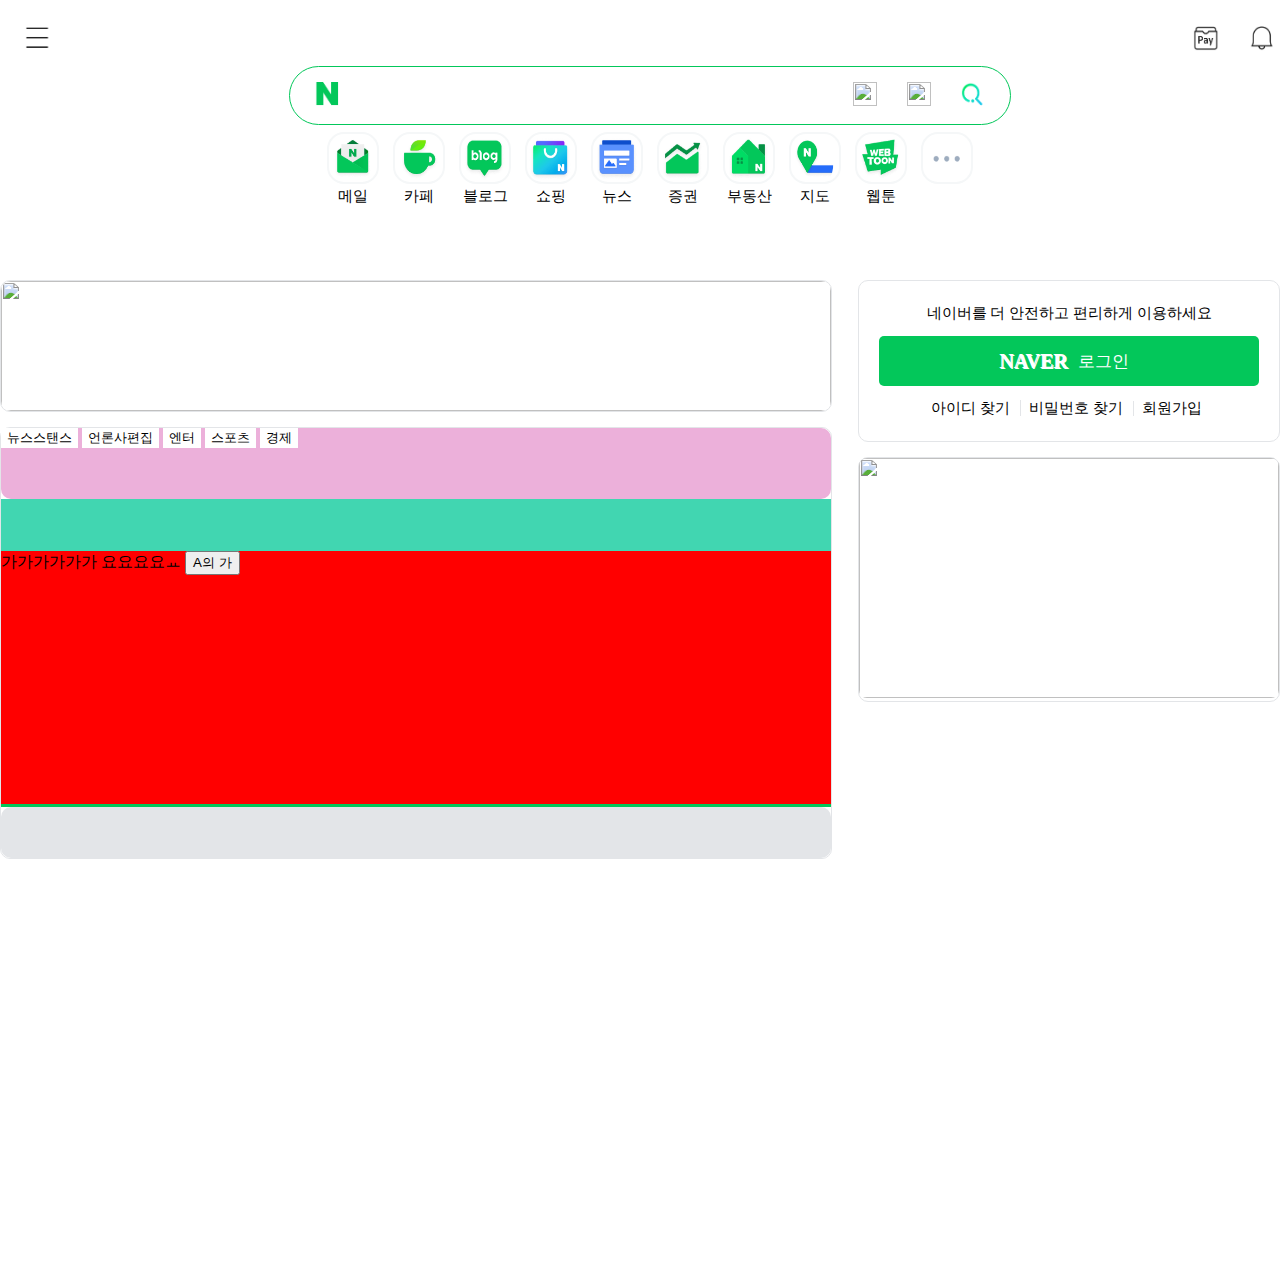
==== homePage/index.html @ 55e0c297 "cardbox" ====
<!DOCTYPE html>
<html lang="en">
<head>
    <meta charset="UTF-8">
    <meta name="viewport" content="width=device-width, initial-scale=1.0">
    <title>Sibal</title>
    <link href="./index.css" rel="stylesheet" type="text/css"/>
</head>
<body>

    <div class="header">
        <div class="header_nav">
            <span><img src="../picture/header/header_nav_bar_icon.png"></span>
                <div class="header_nav_blank"></div>
                <span><img src="../picture/header/header_pay_icon.png"></span>
                <span><img src="../picture/header/header_nav_bell_icon.png"></span>
       
        </div>
        <div class="header_search">
            <div class="header_search_line">
                <span><img src="../picture/header/header_NaverLogo_icon.png"></span>
                <input type="text" placeholder="">
                <span><img src=""></span>
                <span><img src=""></span>
                <span><img src="../picture/header/header_search_icon.png"></span>
        </div>
        </div>
        <div class="header_icon">
                <div class="blank"></div>
                <div><img src="../picture/header/header_mail_icon.png">메일</div>
                <div><img src="../picture/header/header_cafe_icon.png">카페</div>
                <div><img src="../picture/header/header_blog_icon.png">블로그</div>
                <div><img src="../picture/header/header_shopping_icon.png">쇼핑</div>
                <div><img src="../picture/header/header_news_icon.png">뉴스</div>
                <div><img src="../picture/header/header_money_icon.png">증권</div>
                <div><img src="../picture/header/header_housecash_icon.png">부동산</div>
                <div><img src="../picture/header/header_map_icon.png">지도</div>
                <div><img src="../picture/header/header_webtoon_icon.png">웹툰</div>
                <div class="header_icon_plus"><img src="../picture/header/header_dottes_icon.png"></div>
                <div class="blank"></div>   
        </div>
    </div>

    <div class="content_box">
        <div class="content_box_leftside">
            <div class="ad_content">
                <a id="ad_content" href="https://fifaonline4.nexon.com/main/index">
                    <img src="https://ssl.pstatic.net/melona/libs/1460/1460489/ebf3cb1854bfa4336110_20230811155852897.jpg"/>
                </a>
            </div>
            <div class="news_content">
                <div class="news_content_header">  <!--js 사용 예정중  -->
                    <button id="news" onClick="typeSearch(this.id)">뉴스스탠스</button>
                    <button id="mediaEdit" onClick="typeSearch(this.id)">언론사편집</button>
                    <button id="entertain" onClick="typeSearch(this.id)">엔터</button>
                    <button id="sports" onClick="typeSearch(this.id)">스포츠</button>
                    <button id="economics" onClick="typeSearch(this.id)">경제</button>
                </div>
                <div class="news_content_nav">
                    <!-- 배열이 들어갈 자리입니다 -->
                </div>
                <div class="news_content_forms">
                    <div id="A" class="A">
                        <spna>가가가가가가</spna>
                        요요요요ㅛ
                        <button id="A" onClick="test(this.id)">A의 가</button>
                    </div>
                    <div id="B" class="B">
                        <spna>가가가가가가</spna>
                        요요요요ㅛ
                        <button id="B" onClick="test(this.id)">B의 나</button>
                    </div>
                    <div id="C" class="C">
                        <spna>나나나나나</spna>
                        <button id="C" onClick="test(this.id)">C의 다</button>
                    </div>
                    <div id="D" class="D">
                        <spna>가가가가가가</spna>
                        <button id="D" onClick="test(this.id)">D의 라</button>
                    </div>
                    <div id="E" class="E">
                        <spna>가가가가가가</spna>
                        <button id="E" onClick="test(this.id)">E의 마</button>
                    </div>
                </div>
                <div class="news_content_list"></div>
            </div>
            <div class="shopping_content"></div>
            <div class="etc_content"></div>
        </div>
        <div class="content_box_rightside">
            <div class="login_box">
                <div>네이버를 더 안전하고 편리하게 이용하세요</div>
                <a href="../login.html">
                    <span>NAVER</span>
                    <span>로그인</span>
                </a>
                <div class="login_box_bottom">
                    <span class="search_id"><a>아이디 찾기</a></span>
                    <span class="search_pw"><a>비밀번호 찾기</a></span>
                    <span class="join"><a>회원가입</a></span>
                </div>
            </div>  
            <div class="small_ad">
                <a href="https://www.nespresso.com/kr/ko/vertuo-system-2023?utm_source=Paid-Display&utm_medium=BAE&utm_content=BAE_TBWA_VET_IN_NV_OT_mid-mf1844__CPM_DIR__EN__DisplayBanner_V1_LCL_DNP_____rolling-barcodebrewing1&utm_campaign=KR_2023-Jul_B2C_INT_G0011-VERTUOReLaunch_One-shot_VER_MAC_No_G0011-VertuoRepositioning">
                    <img src="https://ssl.pstatic.net/melona/libs/1456/1456269/cf48f96a131e9497902b_20230718100502473.jpg">
                </a>
            </div>                                                                                                                                                
                <!-- https://www.nespresso.com/kr/ko/vertuo-system-2023?utm_source=Paid-Display&utm_medium=BAE&utm_content=BAE_TBWA_VET_IN_NV_OT_mid-mf1844__CPM_DIR__EN__DisplayBanner_V1_LCL_DNP_____rolling-barcodebrewing1&utm_campaign=KR_2023-Jul_B2C_INT_G0011-VERTUOReLaunch_One-shot_VER_MAC_No_G0011-VertuoRepositioning -->
                <!-- https://ssl.pstatic.net/melona/libs/1456/1456269/cf48f96a131e9497902b_20230718100502473.jpg -->
        </div>
    </div>


</body>
<script src="./cardNews/cardnews.js"></script>

</html>
---- homePage/index.css ----
@import "./reset.css";

:root{
    --color_gray :#f5f7f8;
    --color_test : #ecb0da;
    --color_test2: rgb(65, 214, 177);
    --color_w : #ffffff;
    --color_Naver : #03c75a;
    --color_border : #e3e5e8;
    
}

/* .header_nav{
    display: flex;
    justify-content: space-between;
} */

.header_nav{
    display: flex;
    justify-content: space-between;
}
.header_nav>span ,.hearer_nav_right_set>span{
    display: flex;
    width:46px;
    height: 46px;
    justify-content: center;
    align-items: center;
    margin: 5px;

}
.header_nav>span>img{
    width:26px;
    height:26px;
    
   
}
.hearer_nav_right_set>span>img{
    width:26px;
    height:26px;
  
}
.header_nav_blank{
    display: flex;
    flex-grow: 1;
    
}

.header_search{
    display: flex;
    justify-content: center;
}


.header_search_line>input{
    border: none;
    width : 480px;
    outline : 0;
    font-size : 20px;
}
.header_search_line>input{
    border: none;
    width : 480px;
    outline : 0;
    font-size : 20px;
}


.header_search_line{
    border : 1px solid  #03c75a; 
    padding : 10px;
    display: flex;
    justify-content: center;
    border-radius: 30px;
    
    

}
.header_search_line >span> img{
    width:24px;
    height: 24px;
    margin : 5px 15px;
}


.header_icon{
    display: flex;
    justify-content: center;
}

/* .header_icon_box{
;
} */
.header_icon> div> img{
    width : 44px;
    height: 44px;
    display: block;
    border: 2px solid var(--color_gray);
    border-radius: 17px;
    padding : 2px;
    margin-bottom: 5px;
}
.header_icon> div{
    font-size: 15px;
    margin: 2px;
    text-align: center;
    padding :5px;
}

.header{
    width :1280px; 
    height: 260px;
    margin: 0 auto;
    padding: 10px;
}

.content_box{
    width :1280px;
    height: 1000px;
    /* background-color: var(--color_test);  */
    margin: 0 auto;
    display: flex;
    justify-content: space-between;
}
.content_box_leftside{
    display: flex;
    flex-direction: column;
    /* background-color: var(--color_test); */
}
.ad_content{
    width: 830px;
    height: 130px;
    border: 1px solid var(--color_border);
    border-radius: 10px;
    margin-bottom: 15px;
    
} 
.ad_content>a>img{
    width: 830px;
    height: 130px;
    border-radius: 10px;
}

/* .ad_content>span>img{
width: 830px;
    height: 420px;
    border: 2px solid var(--color_border);
    border-radius: 10px;
}  */

.news_content{
    width: 830px;
    height: 430px;
    border: 1px solid var(--color_border);
    border-radius: 10px;
    display: flex;
    flex-direction: column;
}
.news_content > div:nth-of-type(1),.news_content > div:nth-of-type(4){
 border-radius:10px;   
}


.news_content_header{
   flex-grow: 1;
    background-color: var(--color_test);
}
.news_content_nav{
    flex-grow: 1;
    background-color: var(--color_test2);
}
.news_content_forms{
    flex-grow: 5;
    background-color: var(--color_Naver);
    position: relative;
    
}
.news_content_list{
    flex-grow: 1;
    background-color: var(--color_border);
}


.login_box{
    width: 420px;
    height: 160px;
    background-color: var(--color_w);
    border-radius: 10px;
    display: flex;
    justify-content: center;
    align-items: center;
    flex-direction: column;
    border: 1px solid var(--color_border);
    margin-bottom: 15px;
}


.login_box > a{
    background-color: var(--color_Naver);
    width: 380px;
    height: 50px;
    display: flex;
    justify-content: center;
    align-items: center;
    text-decoration: none;
    border-radius: 5px;
    margin-top: 15px;
   
    
}
.login_box > a>span{
   color:var(--color_w);
   margin-right:10px;
   
}
.login_box > a :nth-child(1){
    font-size: 20px;
    font-weight: bolder;
    text-shadow: 1px 1px ;
}
.login_box > a :nth-child(2){
    font-size: 17px; 
    font-weight: 300; 
}

.login_box :nth-child(1){
    font-size: 15px;
}


.login_box_bottom >span{
    width: 100px;
    padding: 0px 10px 0px 5px;
    /* background-color: var(--color_test); */
}
.login_box_bottom{
    margin-top:15px;
    font-size: 14px;
}

/* 궁금해궁금해 */
/* .login_box_bottom:nth-child(1){
    background-color: #03c75a;
    height: 100px; 
} */
/* 왜 first child가 안먹히지? */

.login_box_bottom > span:nth-of-type(-n+2){
    border-right: 1px solid var(--color_border);
}
/* 이건 또 먹히네 */

.small_ad{
    border: 1px solid var(--color_border);
    border-radius: 10px;
}


.small_ad > a> img{
    width: 420px;
    height: 240px;
    border-radius: 8px;
}

.news_content_header > button:nth-of-type(-n+5){
    border: none;
    background-color: var(--color_w);

}

.A{
    position: absolute;
    width: 830px;
    height: 253px;
    background-color: rgb(255, 0, 0);
    /* display: none; */
    z-index: 7;
    /* top: 10px;
    left :50px; */
    /* pointer-events: none; */
}

.B{
    position: absolute;
    width: 830px;
    height: 253px;
    background-color: rgb(255, 166, 0);
    z-index: 6;
    display: none;
    /* top: 15px;
    left :65px; */
    pointer-events: none;
}



.C{
    position: absolute;
    width: 830px;
    height: 253px;
    background-color: rgb(223, 236, 29);
    z-index: 5;
    display: none;
    /* top: 15px;
    left :65px; */
    pointer-events: none;
   
}
.D{
    position: absolute;
    width: 830px;
    background-color: rgb(21, 255, 0);
    height: 253px;
    /* top: 20px;
    left :75px; */
    z-index: 3;
    display: none;
    pointer-events: none;
}

.E{
    position: absolute;
    width: 830px;
    height: 253px;
    background-color: rgb(82, 203, 219);
    /* top: 30px;
    left :100px; */
    z-index: 1;
    display: none;
    pointer-events: none;
}
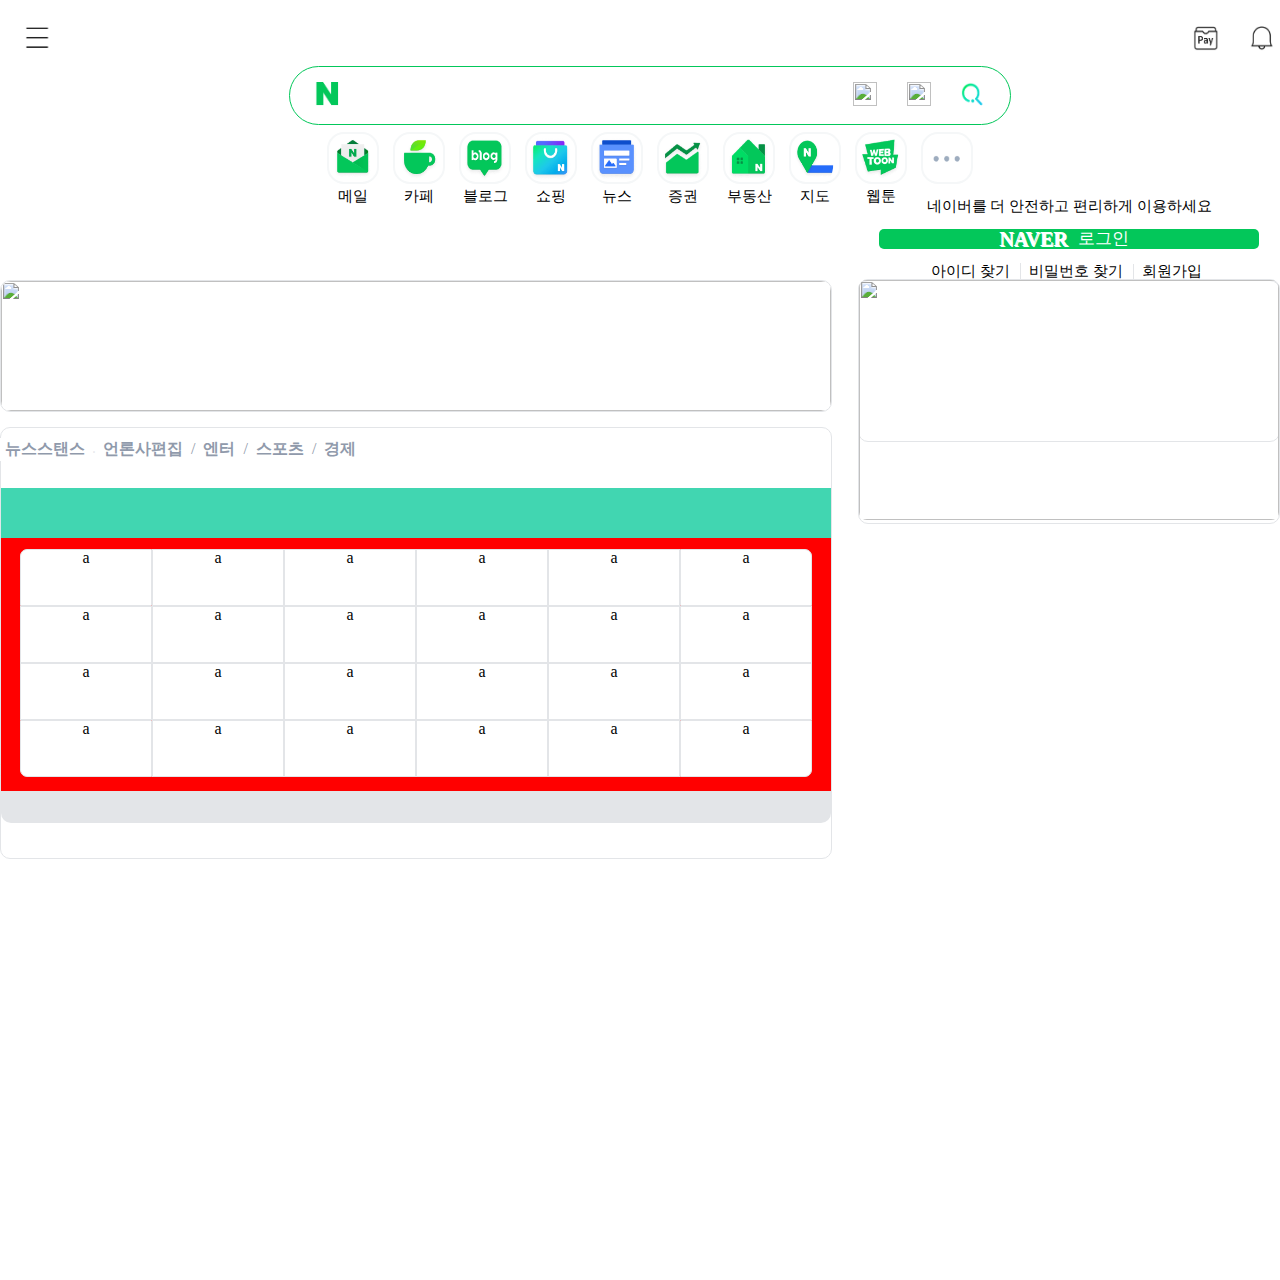
==== commit 1c42ea34: "content완료" ====
--- a/homePage/index.html
+++ b/homePage/index.html
@@ -3,7 +3,7 @@
 <head>
     <meta charset="UTF-8">
     <meta name="viewport" content="width=device-width, initial-scale=1.0">
-    <title>Sibal</title>
+    <title>Maver</title>
     <link href="./index.css" rel="stylesheet" type="text/css"/>
 </head>
 <body>
@@ -51,9 +51,13 @@
             <div class="news_content">
                 <div class="news_content_header">  <!--js 사용 예정중  -->
                     <button id="news" onClick="typeSearch(this.id)">뉴스스탠스</button>
+                    <span>°</span>
                     <button id="mediaEdit" onClick="typeSearch(this.id)">언론사편집</button>
+                    <span>/</span>
                     <button id="entertain" onClick="typeSearch(this.id)">엔터</button>
+                    <span>/</span>
                     <button id="sports" onClick="typeSearch(this.id)">스포츠</button>
+                    <span>/</span>
                     <button id="economics" onClick="typeSearch(this.id)">경제</button>
                 </div>
                 <div class="news_content_nav">
@@ -61,9 +65,33 @@
                 </div>
                 <div class="news_content_forms">
                     <div id="A" class="A">
-                        <spna>가가가가가가</spna>
-                        요요요요ㅛ
-                        <button id="A" onClick="test(this.id)">A의 가</button>
+                        <div class="AA">
+                        <div class="">a</div>
+                        <div class="">a</div>
+                        <div class="">a</div>
+                        <div class="">a</div>
+                        <div class="">a</div>
+                        <div class="">a</div>
+                        <div class="">a</div>
+                        <div class="">a</div>
+                        <div class="">a</div>
+                        <div class="">a</div>
+                        <div class="">a</div>
+                        <div class="">a</div>
+                        <div class="">a</div>
+                        <div class="">a</div>
+                        <div class="">a</div>
+                        <div class="">a</div>
+                        <div class="">a</div>
+                        <div class="">a</div>
+                        <div class="">a</div>
+                        <div class="">a</div>
+                        <div class="">a</div>
+                        <div class="">a</div>
+                        <div class="">a</div>
+                        <div class="">a</div>
+                        <!-- <button id="A" onClick="test(this.id)">A의 가</button> -->
+                        </div>
                     </div>
                     <div id="B" class="B">
                         <spna>가가가가가가</spna>
@@ -83,10 +111,12 @@
                         <button id="E" onClick="test(this.id)">E의 마</button>
                     </div>
                 </div>
-                <div class="news_content_list"></div>
+                <div class="news_content_list">list</div>
             </div>
             <div class="shopping_content"></div>
-            <div class="etc_content"></div>
+            <div class="etc_content">
+                <div></div>
+            </div>
         </div>
         <div class="content_box_rightside">
             <div class="login_box">
@@ -100,12 +130,13 @@
                     <span class="search_pw"><a>비밀번호 찾기</a></span>
                     <span class="join"><a>회원가입</a></span>
                 </div>
-            </div>  
-            <div class="small_ad">
+                <div class="small_ad">
                 <a href="https://www.nespresso.com/kr/ko/vertuo-system-2023?utm_source=Paid-Display&utm_medium=BAE&utm_content=BAE_TBWA_VET_IN_NV_OT_mid-mf1844__CPM_DIR__EN__DisplayBanner_V1_LCL_DNP_____rolling-barcodebrewing1&utm_campaign=KR_2023-Jul_B2C_INT_G0011-VERTUOReLaunch_One-shot_VER_MAC_No_G0011-VertuoRepositioning">
                     <img src="https://ssl.pstatic.net/melona/libs/1456/1456269/cf48f96a131e9497902b_20230718100502473.jpg">
                 </a>
-            </div>                                                                                                                                                
+            </div>
+            </div>  
+                                                                                                                                                            
                 <!-- https://www.nespresso.com/kr/ko/vertuo-system-2023?utm_source=Paid-Display&utm_medium=BAE&utm_content=BAE_TBWA_VET_IN_NV_OT_mid-mf1844__CPM_DIR__EN__DisplayBanner_V1_LCL_DNP_____rolling-barcodebrewing1&utm_campaign=KR_2023-Jul_B2C_INT_G0011-VERTUOReLaunch_One-shot_VER_MAC_No_G0011-VertuoRepositioning -->
                 <!-- https://ssl.pstatic.net/melona/libs/1456/1456269/cf48f96a131e9497902b_20230718100502473.jpg -->
         </div>
--- a/homePage/index.css
+++ b/homePage/index.css
@@ -7,6 +7,9 @@
     --color_w : #ffffff;
     --color_Naver : #03c75a;
     --color_border : #e3e5e8;
+    --color_text : #909aab;
+    --color_text_click : rgba(8,8,8,.5);
+
     
 }
 
@@ -154,6 +157,7 @@
     border-radius: 10px;
     display: flex;
     flex-direction: column;
+   
 }
 .news_content > div:nth-of-type(1),.news_content > div:nth-of-type(4){
  border-radius:10px;   
@@ -161,22 +165,32 @@
 
 
 .news_content_header{
-   flex-grow: 1;
-    background-color: var(--color_test);
+   /* flex-grow: 1; */
+    /* background-color: var(--color_test); */
+    width:830px;
+    height: 60px;
+  
 }
 .news_content_nav{
-    flex-grow: 1;
     background-color: var(--color_test2);
+    width:830px;
+    height: 50px;
+  
 }
 .news_content_forms{
-    flex-grow: 5;
     background-color: var(--color_Naver);
     position: relative;
-    
+    width:830px;
+    height: 225px;
+   
+   
 }
 .news_content_list{
-    flex-grow: 1;
     background-color: var(--color_border);
+    width:830px;
+    height: 60px;
+   
+    
 }
 
 
@@ -263,9 +277,28 @@
 
 .news_content_header > button:nth-of-type(-n+5){
     border: none;
+    color : var(--color_text);
     background-color: var(--color_w);
-
-}
+    font-size: 16px;
+    margin: 10px -2px;
+    font-weight: 600;
+    cursor: pointer;
+}
+
+.news_content_header > button:nth-of-type(-n+5):hover{
+    text-decoration: underline;
+
+}
+.news_content_header > span:nth-of-type(-n+4){
+    color: var(--color_text);
+    text-align: center;
+    
+}
+.news_content_header > span:nth-of-type(1){
+    font-size : 5px;
+
+}
+
 
 .A{
     position: absolute;
@@ -277,7 +310,9 @@
     /* top: 10px;
     left :50px; */
     /* pointer-events: none; */
-}
+    
+}
+
 
 .B{
     position: absolute;
@@ -327,4 +362,37 @@
     z-index: 1;
     display: none;
     pointer-events: none;
+}
+
+.AA>div{
+    width : 130px;
+    height: 55px;
+    background-color: var(--color_w);
+    border: 1px solid var(--color_border);
+    text-align: center;
+    
+
+}
+.AA>div:nth-of-type(1){
+    border-top-left-radius: 7px;
+}
+.AA>div:nth-of-type(6){
+    border-top-right-radius: 7px;
+}
+.AA>div:nth-of-type(19){
+    border-bottom-left-radius: 7px;
+}
+.AA>div:nth-of-type(24){
+    border-bottom-right-radius: 7px;
+}
+
+.AA{
+    display: flex;
+    flex-wrap: wrap;
+    justify-content: center;
+    align-items: center;
+    height: 250px;
+    align-content: center; 
+;
+    
 }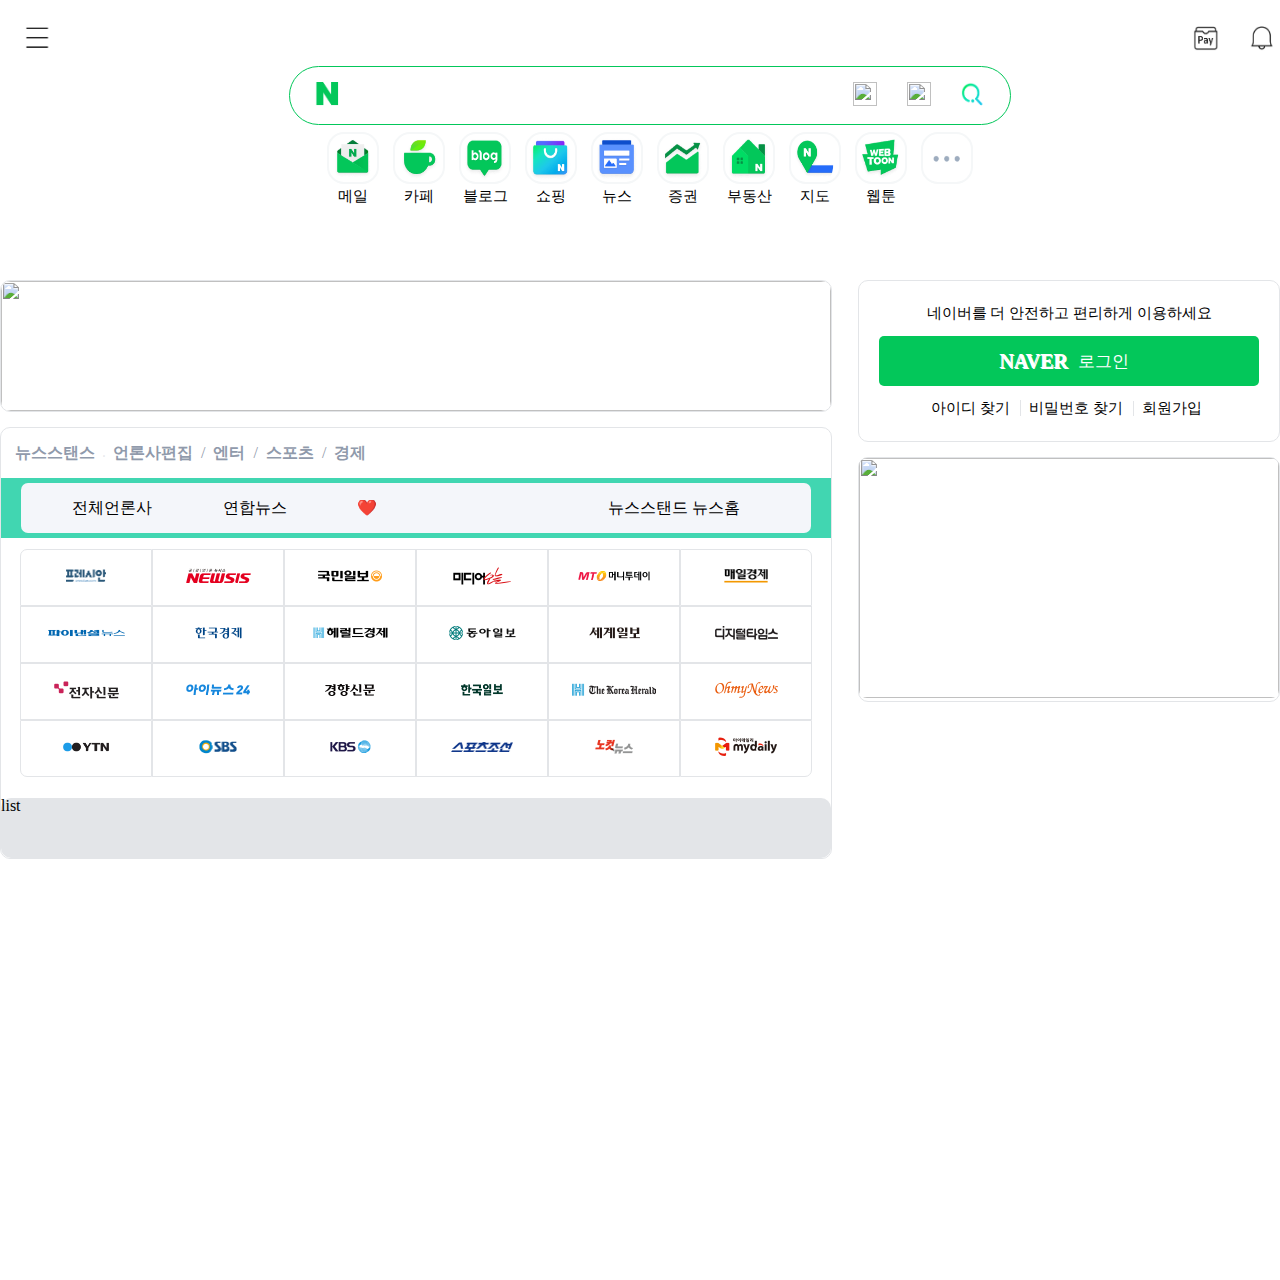
==== commit 9db27c42: "news_nav_create" ====
--- a/homePage/index.html
+++ b/homePage/index.html
@@ -50,63 +50,189 @@
             </div>
             <div class="news_content">
                 <div class="news_content_header">  <!--js 사용 예정중  -->
-                    <button id="news" onClick="typeSearch(this.id)">뉴스스탠스</button>
-                    <span>°</span>
-                    <button id="mediaEdit" onClick="typeSearch(this.id)">언론사편집</button>
-                    <span>/</span>
-                    <button id="entertain" onClick="typeSearch(this.id)">엔터</button>
-                    <span>/</span>
-                    <button id="sports" onClick="typeSearch(this.id)">스포츠</button>
-                    <span>/</span>
-                    <button id="economics" onClick="typeSearch(this.id)">경제</button>
+                    <div class="news_content_header_nav">    
+                        <button id="news" onClick="typeSearch(this.id)">뉴스스탠스</button>
+                        <span>°</span>
+                        <button id="mediaEdit" onClick="typeSearch(this.id)">언론사편집</button>
+                        <span>/</span>
+                        <button id="entertain" onClick="typeSearch(this.id)">엔터</button>
+                        <span>/</span>
+                        <button id="sports" onClick="typeSearch(this.id)">스포츠</button>
+                        <span>/</span>
+                        <button id="economics" onClick="typeSearch(this.id)">경제</button>
+                    </div>
                 </div>
                 <div class="news_content_nav">
-                    <!-- 배열이 들어갈 자리입니다 -->
+                    <div class="news_content_nav_wrap">
+                        <div>
+                            <a><span>전체언론사</span></a>
+                        </div>
+                        <div>
+                            <a><span>연합뉴스</span></a>
+                        
+                        </div>
+                        <div class="nav_scroll_container">
+                            <div id ="nav1">❤️</div>
+                            <div id ="nav2">1나는 왜 항상 배가고플까</div>
+                            <div id ="nav3">2인생은 힘들어,,,,,</div>
+                            <div id ="nav4">3꿔바로우 땡긴다</div>
+                            <div id ="nav5">4나는 왜 항상 배가고플까</div>
+                            <div id ="nav6">5인생은 힘들어,,,,,</div>
+                            <div id ="nav7">6꿔바로우 땡긴다</div>
+                            <div id ="nav8">👍</div>
+                            <!-- 미리 만들어놓고 로테이션 시킨다 O -->
+                            <!-- 1번 div 보여주고 특정시간 지나면 2번 div -->
+                            <!-- 그러면서 1번 div는 마지막 div의 다음으로 붙인다 -->
+                            <!-- 계속 반복 -->
+                        </div>
+                        <div>
+                            <a><span>뉴스스탠드</span></a>
+                            <a><span>뉴스홈</span></a>
+                        </div>
+                    </div>
                 </div>
                 <div class="news_content_forms">
-                    <div id="A" class="A">
-                        <div class="AA">
-                        <div class="">a</div>
-                        <div class="">a</div>
-                        <div class="">a</div>
-                        <div class="">a</div>
-                        <div class="">a</div>
-                        <div class="">a</div>
-                        <div class="">a</div>
-                        <div class="">a</div>
-                        <div class="">a</div>
-                        <div class="">a</div>
-                        <div class="">a</div>
-                        <div class="">a</div>
-                        <div class="">a</div>
-                        <div class="">a</div>
-                        <div class="">a</div>
-                        <div class="">a</div>
-                        <div class="">a</div>
-                        <div class="">a</div>
-                        <div class="">a</div>
-                        <div class="">a</div>
-                        <div class="">a</div>
-                        <div class="">a</div>
-                        <div class="">a</div>
-                        <div class="">a</div>
+                    <div id="news_list" class="news_list">
+                        <div class="news_list_wrap" id="news_list_wrap" >
+                            <div class="news_list_form1">
+                                <a class="news_list_form1_link" href="https://newsstand.naver.com/?list&pcode=002">
+                                    <img src="../picture/news_content/002.png">
+                                </a>
+                            </div>
+                            <div class="news_list_form2">
+                                <a class="news_list_form2_link" href="https://newsstand.naver.com/?list&pcode=003">
+                                    <img src="../picture/news_content/003 (1).png">
+                                </a>
+                            </div>
+                            <div class="news_list_form3">
+                                <a class="news_list_form3_link" href="https://newsstand.naver.com/?list&pcode=005">
+                                    <img src="../picture/news_content/005.png">
+                                </a>
+                            </div>
+                            <div class="news_list_form4">
+                                <a class="news_list_form4_link" href="https://newsstand.naver.com/?list&pcode=006">
+                                    <img src="../picture/news_content/006.png">
+                                </a>
+                            </div>
+                            <div class="news_list_form5">
+                                <a class="news_list_form5_link" href="https://newsstand.naver.com/?list&pcode=008">
+                                    <img src="../picture/news_content/008.png">
+                                </a>
+                            </div>
+                            <div class="news_list_form6">
+                                <a class="news_list_form6_link" href="https://newsstand.naver.com/?list&pcode=009">
+                                    <img src="../picture/news_content/009.png">
+                                </a>
+                            </div>
+                            <div class="news_list_form7">
+                                <a class="news_list_form7_link" href="https://newsstand.naver.com/?list&pcode=014">
+                                    <img src="../picture/news_content/014.png">
+                                </a>
+                            </div>
+                            <div class="news_list_form8">
+                                <a class="news_list_form8_link" href="https://newsstand.naver.com/?list&pcode=015">
+                                    <img src="../picture/news_content/015.png">
+                                </a>
+                            </div>
+                            <div class="news_list_form9">
+                                <a class="news_list_form9_link" href="https://newsstand.naver.com/?list&pcode=016">
+                                    <img src="../picture/news_content/016.png">
+                                </a>
+                            </div>
+                            <div class="news_list_form10">
+                                <a class="news_list_form10_link" href="https://newsstand.naver.com/?list&pcode=020">
+                                    <img src="../picture/news_content/020.png">
+                                </a>
+                            </div>
+                            <!--  -->
+                            <div class="news_list_form11">
+                                <a class="news_list_form11_link" href="https://newsstand.naver.com/?list&pcode=022">
+                                    <img src="../picture/news_content/022.png">
+                                </a>
+                            </div>
+                            <div class="news_list_form12">
+                                <a class="news_list_form12_link" href="https://newsstand.naver.com/?list&pcode=029">
+                                    <img src="../picture/news_content/029.png">
+                                </a>
+                            </div>
+                            <div class="news_list_form13">
+                                <a class="news_list_form13_link" href="https://newsstand.naver.com/?list&pcode=030">
+                                    <img src="../picture/news_content/030 (1).png">
+                                </a>
+                            </div>
+                            <div class="news_list_form14">
+                                <a class="news_list_form14_link" href="https://newsstand.naver.com/?list&pcode=031">
+                                    <img src="../picture/news_content/031.png">
+                                </a>
+                            </div>
+                            <div class="news_list_form15">
+                                <a class="news_list_form15_link" href="https://newsstand.naver.com/?list&pcode=032">
+                                    <img src="../picture/news_content/032.png">
+                                </a>
+                            </div>
+                            <div class="news_list_form16">
+                                <a class="news_list_form16_link" href="https://newsstand.naver.com/?list&pcode=038">
+                                    <img src="../picture/news_content/038.png">
+                                </a>
+                            </div>
+                            <div class="news_list_form17">
+                                <a class="news_list_form17_link" href="https://newsstand.naver.com/?list&pcode=044">
+                                    <img src="../picture/news_content/044.png">
+                                </a>
+                            </div>
+                            <div class="news_list_form18">
+                                <a class="news_list_form18_link" href="https://newsstand.naver.com/?list&pcode=047">
+                                    <img src="../picture/news_content/047.png">
+                                </a>
+                            </div>
+                            <div class="news_list_form19">
+                                <a class="news_list_form19_link" href="https://newsstand.naver.com/?list&pcode=052">
+                                    <img src="../picture/news_content/052.png">
+                                </a>
+                            </div>   
+                            <div class="news_list_form20">
+                                <a class="news_list_form20_link" href="https://newsstand.naver.com/?list&pcode=055">
+                                    <img src="../picture/news_content/055.png">
+                                </a>
+                            </div>
+                            <div class="news_list_form21">
+                                <a class="news_list_form21_link" href="https://newsstand.naver.com/?list&pcode=056">
+                                    <img src="../picture/news_content/056.png">
+                                </a>
+                            </div>
+                            <div class="news_list_form22">
+                                <a class="news_list_form22_link" href="https://newsstand.naver.com/?list&pcode=076">
+                                    <img src="../picture/news_content/076.png">
+                                </a>
+                            </div>
+                            <div class="news_list_form23">
+                                <a class="news_list_form23_link" href="https://newsstand.naver.com/?list&pcode=079">
+                                    <img src="../picture/news_content/079.png">
+                                </a>
+                            </div>
+                            <div class="news_list_form24">
+                                <a class="news_list_form24_link" href="https://newsstand.naver.com/?list&pcode=117">
+                                    <img src="../picture/news_content/117.png">
+                                </a>
+                            </div>
+
                         <!-- <button id="A" onClick="test(this.id)">A의 가</button> -->
                         </div>
                     </div>
-                    <div id="B" class="B">
+                    <div id="mediaEdit_list" class="mediaEdit_list">
                         <spna>가가가가가가</spna>
                         요요요요ㅛ
                         <button id="B" onClick="test(this.id)">B의 나</button>
                     </div>
-                    <div id="C" class="C">
+                    <div id="entertain_list" class="entertain_list">
                         <spna>나나나나나</spna>
                         <button id="C" onClick="test(this.id)">C의 다</button>
                     </div>
-                    <div id="D" class="D">
+                    <div id="sports_list" class="sports_list">
                         <spna>가가가가가가</spna>
                         <button id="D" onClick="test(this.id)">D의 라</button>
                     </div>
-                    <div id="E" class="E">
+                    <div id="economics_list" class="economics_list">
                         <spna>가가가가가가</spna>
                         <button id="E" onClick="test(this.id)">E의 마</button>
                     </div>
@@ -114,9 +240,7 @@
                 <div class="news_content_list">list</div>
             </div>
             <div class="shopping_content"></div>
-            <div class="etc_content">
-                <div></div>
-            </div>
+            <div class="etc_content"></div>
         </div>
         <div class="content_box_rightside">
             <div class="login_box">
@@ -130,13 +254,12 @@
                     <span class="search_pw"><a>비밀번호 찾기</a></span>
                     <span class="join"><a>회원가입</a></span>
                 </div>
-                <div class="small_ad">
+            </div>  
+            <div class="small_ad">
                 <a href="https://www.nespresso.com/kr/ko/vertuo-system-2023?utm_source=Paid-Display&utm_medium=BAE&utm_content=BAE_TBWA_VET_IN_NV_OT_mid-mf1844__CPM_DIR__EN__DisplayBanner_V1_LCL_DNP_____rolling-barcodebrewing1&utm_campaign=KR_2023-Jul_B2C_INT_G0011-VERTUOReLaunch_One-shot_VER_MAC_No_G0011-VertuoRepositioning">
                     <img src="https://ssl.pstatic.net/melona/libs/1456/1456269/cf48f96a131e9497902b_20230718100502473.jpg">
                 </a>
-            </div>
-            </div>  
-                                                                                                                                                            
+            </div>                                                                                                                                                
                 <!-- https://www.nespresso.com/kr/ko/vertuo-system-2023?utm_source=Paid-Display&utm_medium=BAE&utm_content=BAE_TBWA_VET_IN_NV_OT_mid-mf1844__CPM_DIR__EN__DisplayBanner_V1_LCL_DNP_____rolling-barcodebrewing1&utm_campaign=KR_2023-Jul_B2C_INT_G0011-VERTUOReLaunch_One-shot_VER_MAC_No_G0011-VertuoRepositioning -->
                 <!-- https://ssl.pstatic.net/melona/libs/1456/1456269/cf48f96a131e9497902b_20230718100502473.jpg -->
         </div>
--- a/homePage/index.css
+++ b/homePage/index.css
@@ -9,7 +9,7 @@
     --color_border : #e3e5e8;
     --color_text : #909aab;
     --color_text_click : rgba(8,8,8,.5);
-
+    --color_nav_bg :#f4f6fa;
     
 }
 
@@ -168,20 +168,23 @@
    /* flex-grow: 1; */
     /* background-color: var(--color_test); */
     width:830px;
-    height: 60px;
+    height: 50px;
+    display: flex;
+    align-items: center;
+  
   
 }
 .news_content_nav{
     background-color: var(--color_test2);
     width:830px;
-    height: 50px;
+    height: 60px;
   
 }
 .news_content_forms{
-    background-color: var(--color_Naver);
+    /* background-color: var(--color_Naver); */
     position: relative;
     width:830px;
-    height: 225px;
+    height: 260px;
    
    
 }
@@ -274,8 +277,10 @@
     height: 240px;
     border-radius: 8px;
 }
-
-.news_content_header > button:nth-of-type(-n+5){
+.news_content_header_nav{
+    margin-left: 10px;
+}
+.news_content_header_nav > button:nth-of-type(-n+5){
     border: none;
     color : var(--color_text);
     background-color: var(--color_w);
@@ -285,26 +290,26 @@
     cursor: pointer;
 }
 
-.news_content_header > button:nth-of-type(-n+5):hover{
+.news_content_header_nav > button:nth-of-type(-n+5):hover{
     text-decoration: underline;
 
 }
-.news_content_header > span:nth-of-type(-n+4){
+.news_content_header_nav > span:nth-of-type(-n+4){
     color: var(--color_text);
     text-align: center;
     
 }
-.news_content_header > span:nth-of-type(1){
+.news_content_header_nav > span:nth-of-type(1){
     font-size : 5px;
 
 }
 
-
-.A{
+/* 여기가 뉴스스탠스 부분 */
+.news_list{
     position: absolute;
     width: 830px;
-    height: 253px;
-    background-color: rgb(255, 0, 0);
+    height: 260px;
+    /* background-color: rgb(255, 0, 0); */
     /* display: none; */
     z-index: 7;
     /* top: 10px;
@@ -314,7 +319,7 @@
 }
 
 
-.B{
+.mediaEdit_list{
     position: absolute;
     width: 830px;
     height: 253px;
@@ -328,7 +333,7 @@
 
 
 
-.C{
+.entertain_list{
     position: absolute;
     width: 830px;
     height: 253px;
@@ -340,7 +345,7 @@
     pointer-events: none;
    
 }
-.D{
+.sports_list{
     position: absolute;
     width: 830px;
     background-color: rgb(21, 255, 0);
@@ -352,7 +357,7 @@
     pointer-events: none;
 }
 
-.E{
+.economics_list{
     position: absolute;
     width: 830px;
     height: 253px;
@@ -364,7 +369,7 @@
     pointer-events: none;
 }
 
-.AA>div{
+.news_list_wrap>div{
     width : 130px;
     height: 55px;
     background-color: var(--color_w);
@@ -373,26 +378,67 @@
     
 
 }
-.AA>div:nth-of-type(1){
+.news_list_wrap>div:nth-of-type(1){
     border-top-left-radius: 7px;
 }
-.AA>div:nth-of-type(6){
+.news_list_wrap>div:nth-of-type(6){
     border-top-right-radius: 7px;
 }
-.AA>div:nth-of-type(19){
+.news_list_wrap>div:nth-of-type(19){
     border-bottom-left-radius: 7px;
 }
-.AA>div:nth-of-type(24){
+.news_list_wrap>div:nth-of-type(24){
     border-bottom-right-radius: 7px;
 }
 
-.AA{
+.news_list_wrap{
     display: flex;
     flex-wrap: wrap;
     justify-content: center;
     align-items: center;
     height: 250px;
     align-content: center; 
-;
-    
+  
+}
+.news_list_wrap > div{
+    display: flex;
+    justify-content: center;
+    align-items: center;
+}
+.news_list_wrap > div:hover{
+    
+}
+.news_list_wrap > div>a>img{
+height: 20px;
+
+}
+
+
+.news_content_nav{
+    display: flex;
+    align-items: center;
+    justify-content: center;
+}
+.news_content_nav_wrap{
+    display: flex;
+    height: 50px;
+    width: 790px;
+    background-color: var(--color_nav_bg);
+    border-radius: 7px;
+    align-items: center;
+    justify-content: space-evenly;
+
+}
+.news_content_nav_wrap>div:nth-child(-n+5){
+    margin-right: 20px;
+}
+
+.nav_scroll_container{
+    overflow: auto;
+    scroll-behavior: auto;
+    height: 16px;
+
+}
+.nav_scroll_container::-webkit-scrollbar{
+    display: none;
 }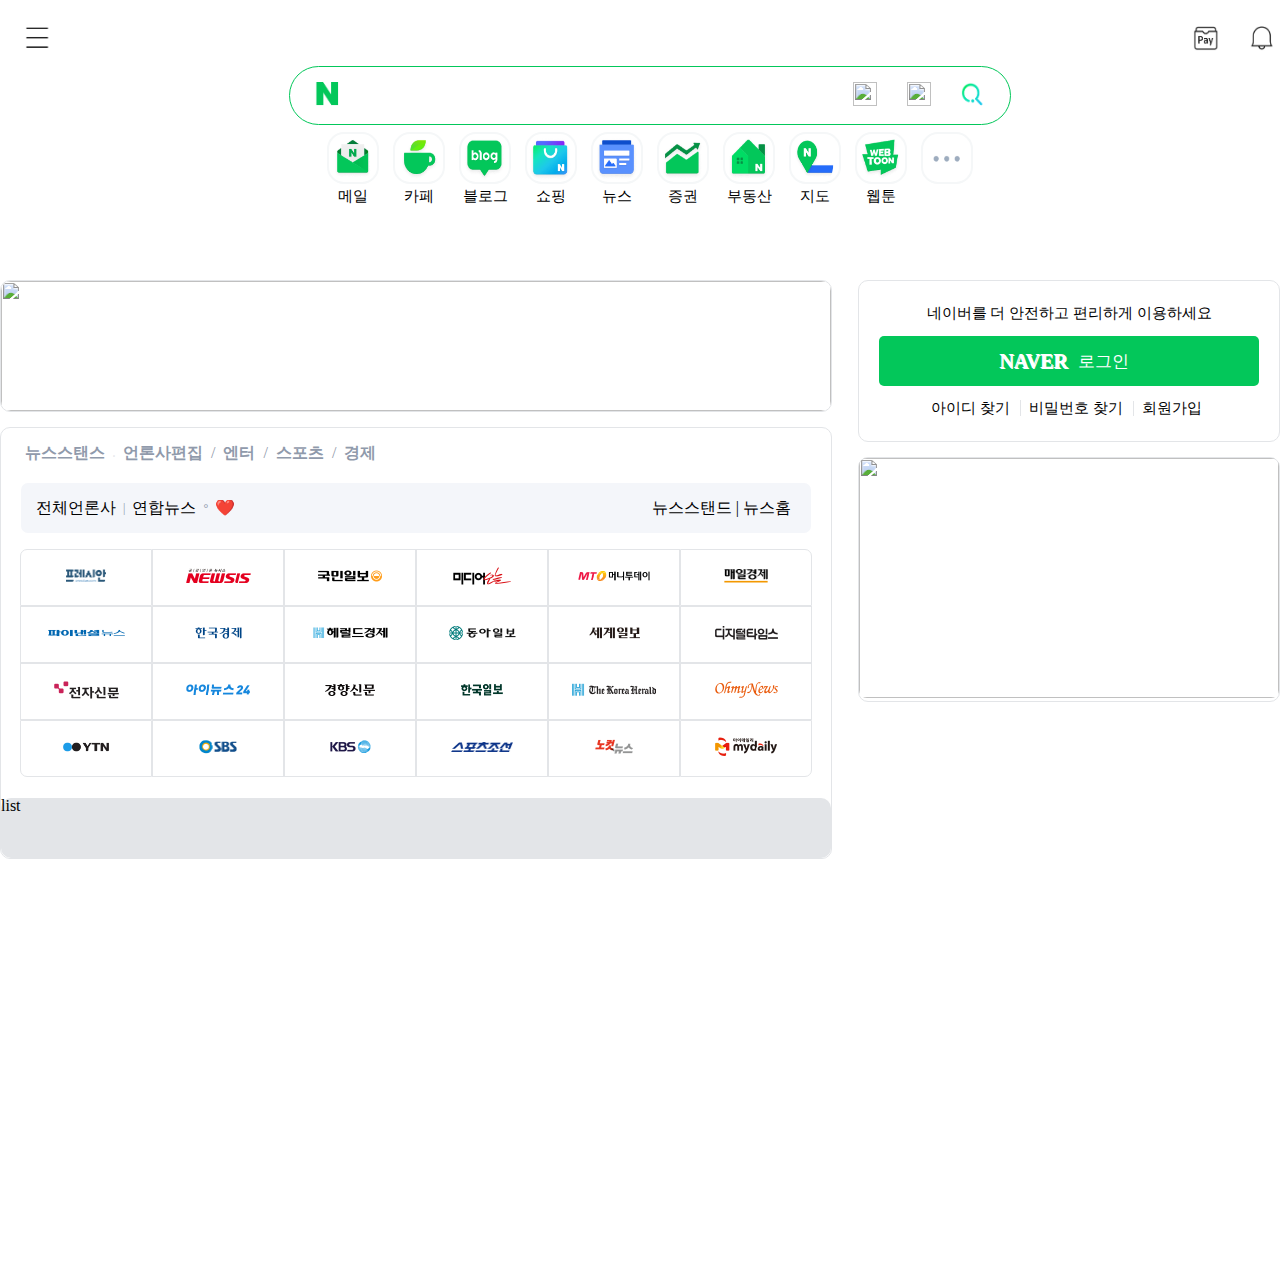
==== commit ccb97681: "nav edit" ====
--- a/homePage/index.html
+++ b/homePage/index.html
@@ -64,29 +64,31 @@
                 </div>
                 <div class="news_content_nav">
                     <div class="news_content_nav_wrap">
-                        <div>
-                            <a><span>전체언론사</span></a>
-                        </div>
-                        <div>
-                            <a><span>연합뉴스</span></a>
-                        
-                        </div>
-                        <div class="nav_scroll_container">
-                            <div id ="nav1">❤️</div>
-                            <div id ="nav2">1나는 왜 항상 배가고플까</div>
-                            <div id ="nav3">2인생은 힘들어,,,,,</div>
-                            <div id ="nav4">3꿔바로우 땡긴다</div>
-                            <div id ="nav5">4나는 왜 항상 배가고플까</div>
-                            <div id ="nav6">5인생은 힘들어,,,,,</div>
-                            <div id ="nav7">6꿔바로우 땡긴다</div>
-                            <div id ="nav8">👍</div>
+                        <div class="news_content_nav_left">
+                            <div>
+                                <a><span>전체언론사</span></a>
+                                <span>|</span>
+                                <a><span>연합뉴스</span></a>
+                                <span>°</span>
+                            </div>
+                            <div class="nav_scroll_container">
+                                <div id ="nav1">❤️</div>
+                                <div id ="nav2">1나는 왜 항상 배가고플까</div>
+                                <div id ="nav3">2인생은 힘들어,,,,,</div>
+                                <div id ="nav4">3꿔바로우 땡긴다</div>
+                                <div id ="nav5">4나는 왜 항상 배가고플까</div>
+                                <div id ="nav6">5인생은 힘들어,,,,,</div>
+                                <div id ="nav7">6꿔바로우 땡긴다</div>
+                                <div id ="nav8">👍</div>
                             <!-- 미리 만들어놓고 로테이션 시킨다 O -->
                             <!-- 1번 div 보여주고 특정시간 지나면 2번 div -->
                             <!-- 그러면서 1번 div는 마지막 div의 다음으로 붙인다 -->
                             <!-- 계속 반복 -->
+                            </div>
                         </div>
                         <div>
                             <a><span>뉴스스탠드</span></a>
+                            <span>|</span>
                             <a><span>뉴스홈</span></a>
                         </div>
                     </div>
--- a/homePage/index.css
+++ b/homePage/index.css
@@ -1,4 +1,5 @@
 @import "./reset.css";
+
 
 :root{
     --color_gray :#f5f7f8;
@@ -175,7 +176,7 @@
   
 }
 .news_content_nav{
-    background-color: var(--color_test2);
+    background-color: var(--color_w);
     width:830px;
     height: 60px;
   
@@ -278,7 +279,8 @@
     border-radius: 8px;
 }
 .news_content_header_nav{
-    margin-left: 10px;
+    margin-left: 20px;
+    width: 790px;
 }
 .news_content_header_nav > button:nth-of-type(-n+5){
     border: none;
@@ -405,9 +407,7 @@
     justify-content: center;
     align-items: center;
 }
-.news_list_wrap > div:hover{
-    
-}
+
 .news_list_wrap > div>a>img{
 height: 20px;
 
@@ -426,11 +426,34 @@
     background-color: var(--color_nav_bg);
     border-radius: 7px;
     align-items: center;
-    justify-content: space-evenly;
+    justify-content: space-between;
 
 }
 .news_content_nav_wrap>div:nth-child(-n+5){
     margin-right: 20px;
+}
+
+.news_content_nav_left{
+    display: flex;
+   
+}
+.news_content_nav_left>div:nth-child(1){
+    display: flex;
+    align-items: center;
+    justify-content: center;
+}
+.news_content_nav_left>div:nth-of-type(1){
+    margin-left:15px ;
+
+}
+
+
+.news_content_nav_left>div>span:nth-of-type(1),
+.news_content_nav_left>div>span:nth-of-type(2){
+    color: var(--color_text);
+    font-size: 12px;
+    margin: 0px 7px;
+
 }
 
 .nav_scroll_container{
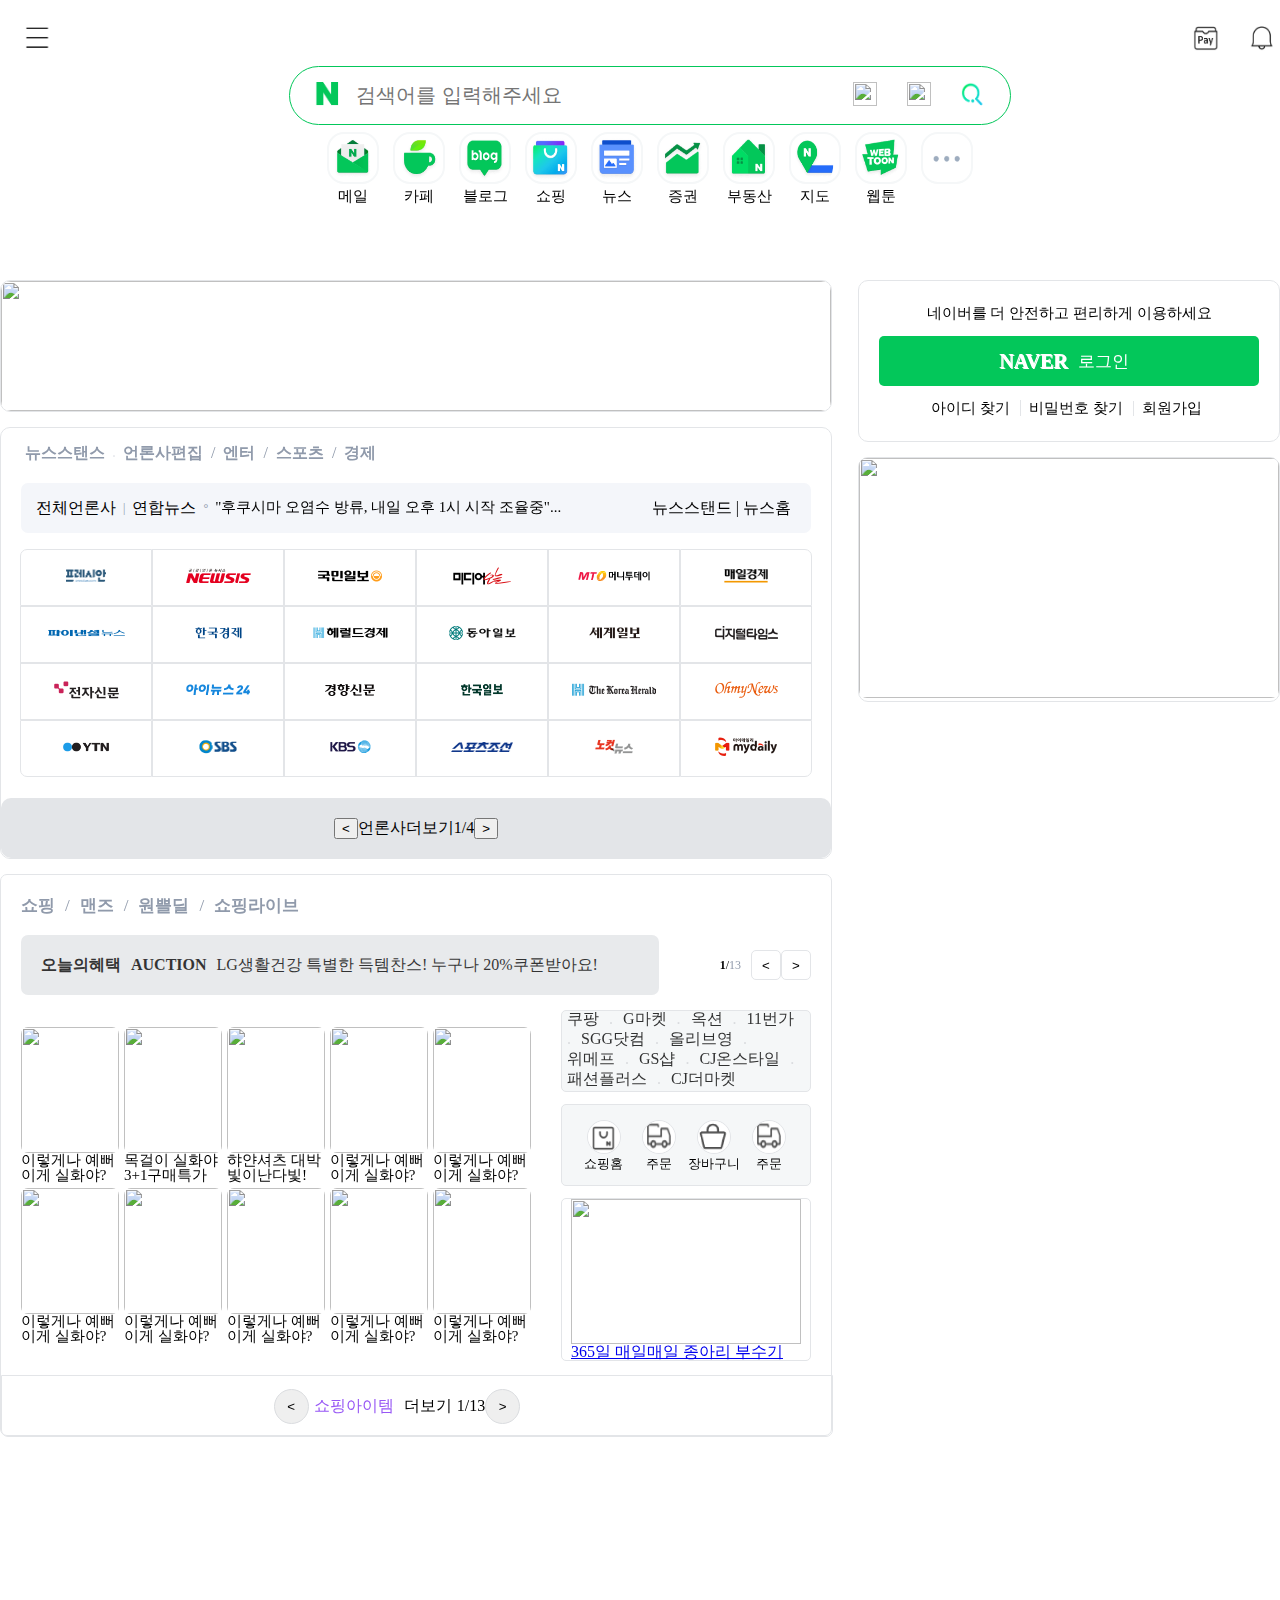
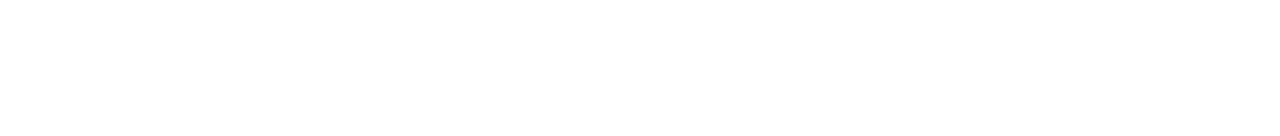
==== commit 8c8ebc7f: "shopping 완료" ====
--- a/homePage/index.html
+++ b/homePage/index.html
@@ -7,10 +7,10 @@
     <link href="./index.css" rel="stylesheet" type="text/css"/>
 </head>
 <body>
-
+    <!-- header입니다 -->
     <div class="header">
         <div class="header_nav">
-            <span><img src="../picture/header/header_nav_bar_icon.png"></span>
+            <span class="Test"><img src="../picture/header/header_nav_bar_icon.png"></span>
                 <div class="header_nav_blank"></div>
                 <span><img src="../picture/header/header_pay_icon.png"></span>
                 <span><img src="../picture/header/header_nav_bell_icon.png"></span>
@@ -19,7 +19,7 @@
         <div class="header_search">
             <div class="header_search_line">
                 <span><img src="../picture/header/header_NaverLogo_icon.png"></span>
-                <input type="text" placeholder="">
+                <input type="text" placeholder="검색어를 입력해주세요" id="search_content">
                 <span><img src=""></span>
                 <span><img src=""></span>
                 <span><img src="../picture/header/header_search_icon.png"></span>
@@ -40,15 +40,16 @@
                 <div class="blank"></div>   
         </div>
     </div>
-
-    <div class="content_box">
+    <!-- content입니다 sector -->
+    <div class="content_box">  <!-- 부모 -->        
         <div class="content_box_leftside">
+            <div class="Test">
             <div class="ad_content">
                 <a id="ad_content" href="https://fifaonline4.nexon.com/main/index">
                     <img src="https://ssl.pstatic.net/melona/libs/1460/1460489/ebf3cb1854bfa4336110_20230811155852897.jpg"/>
                 </a>
             </div>
-            <div class="news_content">
+            <div class="news_content">  <!-- 또다른 부모 -->               
                 <div class="news_content_header">  <!--js 사용 예정중  -->
                     <div class="news_content_header_nav">    
                         <button id="news" onClick="typeSearch(this.id)">뉴스스탠스</button>
@@ -62,8 +63,8 @@
                         <button id="economics" onClick="typeSearch(this.id)">경제</button>
                     </div>
                 </div>
-                <div class="news_content_nav">
-                    <div class="news_content_nav_wrap">
+                <div class="news_content_nav"><!-- 또다른 부모 -->  
+                    <div class="news_content_nav_wrap" id ="news_content_nav_wrap">
                         <div class="news_content_nav_left">
                             <div>
                                 <a><span>전체언론사</span></a>
@@ -72,19 +73,31 @@
                                 <span>°</span>
                             </div>
                             <div class="nav_scroll_container">
-                                <div id ="nav1">❤️</div>
-                                <div id ="nav2">1나는 왜 항상 배가고플까</div>
-                                <div id ="nav3">2인생은 힘들어,,,,,</div>
-                                <div id ="nav4">3꿔바로우 땡긴다</div>
-                                <div id ="nav5">4나는 왜 항상 배가고플까</div>
-                                <div id ="nav6">5인생은 힘들어,,,,,</div>
-                                <div id ="nav7">6꿔바로우 땡긴다</div>
-                                <div id ="nav8">👍</div>
+                                <div id ="nav1" onclick="location.href='https://news.naver.com/main/list.naver?mode=LPOD&mid=sec&sid1=001&sid2=140&oid=001&isYeonhapFlash=Y&aid=0014147142'">
+                                    "후쿠시마 오염수 방류, 내일 오후 1시 시작 조율중"...
+                                </div>
+                                <div id ="nav2" onclick="loaction.href='https://news.naver.com/main/list.naver?mode=LPOD&mid=sec&sid1=001&sid2=140&oid=001&isYeonhapFlash=Y&aid=0014147142'">
+                                    "의경 2년 만에 부활하나…'인력난' 일선 경찰관들 반색"...
+                                </div>
+                                <div id ="nav3" onclick="loaction.href='https://news.naver.com/main/list.naver?mode=LPOD&mid=sec&sid1=001&sid2=140&oid=001&isYeonhapFlash=Y&aid=0014147142'">
+                                    '신림동 흉기난동' 조선 "피해망상에 공격…살해 고의"...</div>
+                                <div id ="nav4" onclick="loaction.href='https://news.naver.com/main/list.naver?mode=LPOD&mid=sec&sid1=001&sid2=140&oid=001&isYeonhapFlash=Y&aid=0014147142'">
+                                    "과천 정부청사서 법무부 직원 숨진 채 발견…경찰 수사"...
+                                </div>
+                                <div id ="nav5" onclick="loaction.href='https://news.naver.com/main/list.naver?mode=LPOD&mid=sec&sid1=001&sid2=140&oid=001&isYeonhapFlash=Y&aid=0014147142'">
+                                사법입원제 도입 검토…범죄피해자 치료비 지원”...</div>
+                                <div id ="nav6" onclick="loaction.href='https://news.naver.com/main/list.naver?mode=LPOD&mid=sec&sid1=001&sid2=140&oid=001&isYeonhapFlash=Y&aid=0014147142'">
+                                   </div>
+                                <div id ="nav7" onclick="loaction.href='https://news.naver.com/main/list.naver?mode=LPOD&mid=sec&sid1=001&sid2=140&oid=001&isYeonhapFlash=Y&aid=0014147142'">
+                                  "교도통신 "후쿠시마 오염수 방류, 내일"...</div>
+                                <div id ="nav8" onclick="loaction.href='https://news.naver.com/main/list.naver?mode=LPOD&mid=sec&sid1=001&sid2=140&oid=001&isYeonhapFlash=Y&aid=0014147142'">
+                                    "한덕수 “중증정신질환자 사법입원제 도입 검토"...</div>
                             <!-- 미리 만들어놓고 로테이션 시킨다 O -->
                             <!-- 1번 div 보여주고 특정시간 지나면 2번 div -->
                             <!-- 그러면서 1번 div는 마지막 div의 다음으로 붙인다 -->
                             <!-- 계속 반복 -->
                             </div>
+
                         </div>
                         <div>
                             <a><span>뉴스스탠드</span></a>
@@ -92,8 +105,20 @@
                             <a><span>뉴스홈</span></a>
                         </div>
                     </div>
-                </div>
-                <div class="news_content_forms">
+                    <div class="news_content_nav_wrap2" id ="news_content_nav_wrap2">
+                        <button id="B" onClick="test(this.id)">B의 나</button>
+                    </div>
+                    <div class="news_content_nav_wrap3" id ="news_content_nav_wrap3">
+                        <button id="C" onClick="test(this.id)">C의 다</button>
+                    </div>
+                    <div class="news_content_nav_wrap4" id ="news_content_nav_wrap4">
+                        <button id="D" onClick="test(this.id)">D의 라</button>
+                    </div>
+                    <div class="news_content_nav_wrap5" id ="news_content_nav_wrap5">
+                        <button id="E" onClick="test(this.id)">E의 마</button>
+                    </div>
+                </div>
+                <div class="news_content_forms"> <!-- 또다른 부모 -->  
                     <div id="news_list" class="news_list">
                         <div class="news_list_wrap" id="news_list_wrap" >
                             <div class="news_list_form1">
@@ -239,10 +264,183 @@
                         <button id="E" onClick="test(this.id)">E의 마</button>
                     </div>
                 </div>
-                <div class="news_content_list">list</div>
+                <div class="news_content_list"> <!-- 또다른 부모 -->  
+                    <button><</button>
+                        <span>언론사</span>
+                        <span>더보기</span>
+                        <span><a>1</a>/<a>4</a></span>
+                    <button>></button>
+                </div>
             </div>
-            <div class="shopping_content"></div>
+
+            <div class="shopping_box">
+                <div class="shopping_nav">
+                    <div class="shopping_nav_wrap">
+                        <a>쇼핑</a>
+                        <span>/</span>
+                        <a>맨즈</a>
+                        <span>/</span>
+                        <a>원쁠딜</a>
+                        <span>/</span>
+                        <a>쇼핑라이브</a>
+                    </div>
+                </div>
+                <div class="shopping_small_nav">
+                    <div class="shopping_small_nav_b_wrap">
+                        <div class="shopping_small_nav_wrap_1">
+                            <span>오늘의혜택</span>
+                            <span>AUCTION</span>
+                            <a>LG생활건강 특별한 득템찬스! <span>누구나 20%쿠폰</span>받아요!</a>
+                        </div>
+                        <div class="shopping_small_nav_wrap_2">
+                            <span>1</span>
+                            <span>/</span>
+                            <span>13</span>
+                            <button><</button>
+                            <button>></button>
+                        </div>
+                    </div>
+                </div>
+                <div class="shopping_contents">
+                    <div class="shopping_contents_b_wrap">
+                    <div class="shopping_contents_wrap_1">
+                        <div class="shopping_card_1">
+                            <a href="https://missu.co.kr//?cafe_mkt=ue_naveritem01&NaPm=ct%3Dlloqcpbk%7Cci%3Df069ac9d4fc4a2453dfe47bb4dec3a17c0675c0a%7Ctr%3Dsbsh%7Csn%3D4353450%7Cic%3D%7Chk%3D2ee618925d996ee4ecda6b3fe7513cd1a7a4762b">
+                            <img src="https://s.pstatic.net/shopping.phinf/20230823_25/3b486a77-f7d7-4d89-942f-091ce96eb007.jpg?type=f294_378"/>
+                            이렇게나 예뻐<br>
+                            이게 실화야?
+                            </a>
+                            </div>
+                        <div class="shopping_card_2">
+                            <a href="https://www.rurugold.com/shop/bestseller.html?xcode=BEST&ref=nshot01&da_ref=Yz00bnBRTHo=&NaPm=ct%3Dlloqd6ao%7Cci%3Dff5db71bfb9fef1bea11a7e747217faa775fe960%7Ctr%3Dsbsh%7Csn%3D120956%7Cic%3D%7Chk%3D9be42ed4b6c137d6270e5b8391ebf69f2ed443d1">
+                            <img src="https://s.pstatic.net/shopping.phinf/20230823_8/0eb574bb-16b0-453f-a7fa-2574376a7df8.jpg?type=f294_378"/>
+                            목걸이 실화야<br>
+                            3+1구매특가
+                            </a>
+                        </div>
+                        <div class="shopping_card_3">
+                            <a href="https://realcoco.com/?cafe_mkt=ntbox_c15&cafe_prdNo=21891#anchorBoxName_21891&_C_=335&BSCPN=BCTS&BSPRG=NSTP&BSCCN1=%20%20%20%20%20%20%20%20%20%20%20&NaPm=ct%3Dlloqdin4%7Cci%3D68f13fd1184598e804ba0edf0f332befcce4b30c%7Ctr%3Dsbsh%7Csn%3D308760%7Cic%3D%7Chk%3D7d08e0c36746dfd1db613dfb8629112ce514aec1">
+                                <img src="https://s.pstatic.net/shopping.phinf/20230801_12/ca6840b2-bb7b-4e38-8a34-c1f6445853fe.jpg?type=f294_378"/>
+                            햐얀셔츠 대박<br>
+                            빛이난다빛!
+                            </a>
+                        </div>
+                        <div class="shopping_card_4">
+                            <a href="https://saintsatin.co.kr/product/detail.html?product_no=449&cafe_mkt=ue_box&NaPm=ct%3Dlloqdqcw%7Cci%3Dfb5f419eb8262b84ee44b73c7d9276caef261327%7Ctr%3Dsbsh%7Csn%3D5948814%7Cic%3D%7Chk%3D941fb4c0e73119313dc45d1214edc98764730965">
+                                <img src="https://s.pstatic.net/shopping.phinf/20230802_0/95d61982-be16-40ae-9908-9245c2e717fb.jpg?type=f294_378"/>
+                            이렇게나 예뻐<br>
+                            이게 실화야?
+                            </a>
+                        </div>
+                        <div class="shopping_card_5">
+                            <a href="https://smartstore.naver.com/mihyangstore/products/8268248605?NaPm=ct%3Dlloqfbgg%7Cci%3Dc3f3db68c8fb6b6d2b8b6913458fa27ee3378883%7Ctr%3Dsbsh%7Csn%3D6577155%7Cic%3D%7Chk%3De9bed60c7845593b1e6173ae12d1f5922c4ad6fe">
+                                <img src="https://s.pstatic.net/shopping.phinf/20230807_18/c8e2a8e0-c0a4-41b5-8a0a-a991a4b6d588.jpg?type=f294_378"/>
+                        이렇게나 예뻐<br>
+                        이게 실화야?
+                            </a>
+                        </div>
+                        <div class="shopping_card_6">
+                            <a href="https://www.living25.co.kr/shop/shopdetail.html?branduid=10914929&da_ref=Yz1UWWRxbnk=&NaPm=ct%3Dlloqg7v4%7Cci%3Da883e582a57e6ab83dc344c7595c348825c0eac6%7Ctr%3Dsbsh%7Csn%3D5234634%7Cic%3D%7Chk%3D5543e02867424baa55e67b13a8281147fbcbae3a">
+                                <img src="https://s.pstatic.net/shopping.phinf/20230801_9/9f5d8e71-40ce-4cdb-99fd-79ed7b07ff2e.jpg?type=f294_378"/>
+                        이렇게나 예뻐<br>
+                        이게 실화야?
+                            </a>
+                            </div>
+                        <div class="shopping_card_7">
+                            <a href="https://clubclio.co.kr/shop/goodsView/0000004186?utm_source=naver&utm_medium=shoppingbox&utm_campaign=newmember&NaPm=ct%3Dlloqgzn4%7Cci%3D6cd038ccf0ec04ee6bb111b08389f04c3bdcac54%7Ctr%3Dsbsh%7Csn%3D11991%7Cic%3D%7Chk%3D25cad6e385d9b9c7f1d312ddd915a2e4bc592b96">
+                                <img src="https://s.pstatic.net/shopping.phinf/20230821_1/084ed3c1-fda2-4768-a718-9d946aa62614.jpg?type=f294_378"/>
+                        이렇게나 예뻐<br>
+                        이게 실화야?
+                            </a>
+                        </div>
+                        <div class="shopping_card_8">
+                            <a href="http://www.beststl.com/?da_ref=Yz1ZYkVDN1U=&ssrem=trend&ref=naverpick4&NaPm=ct%3Dlloqhl8w%7Cci%3D3a988199d985a32006bbd2a92b91a3811e3d6088%7Ctr%3Dsbsh%7Csn%3D6273%7Cic%3D%7Chk%3D4d533297e2040bd20f50f3168ef7c4336b95261d">
+                                <img src="https://s.pstatic.net/shopping.phinf/20230818_18/cf60cd8b-ff76-47d8-9319-0af88bb95b2f.jpg?type=f294_378"/>
+                        이렇게나 예뻐<br>
+                        이게 실화야?
+                            </a>
+                        </div>
+                        <div class="shopping_card_9">
+                            <a href="https://www.dewbell.co.kr/?cafe_mkt=ntbox_c01&NaPm=ct%3Dlloqibhc%7Cci%3Dbc29c2dab69ab868795022d917899157ce3717b1%7Ctr%3Dsbsh%7Csn%3D656646%7Cic%3D%7Chk%3De4c3c166fe35db5adb48d76b1bf6657dab5f6b9f">
+                                <img src="https://s.pstatic.net/shopping.phinf/20230822_25/76365201-ac5b-4ad2-884d-24ac55bddf86.jpg?type=f294_378"/>
+                        이렇게나 예뻐<br>
+                        이게 실화야?
+                            </a>
+                        </div>
+                        <div class="shopping_card_10">
+                            <a href="https://www.graychic.co.kr/?utm_source=hotitem1&utm_medium=banner&utm_campaign=hotitem1&NaPm=ct%3Dlloqj2hk%7Cci%3D8bf8e14d0d1b69b4692454f20f36f8bbb4ddf387%7Ctr%3Dsbsh%7Csn%3D190391%7Cic%3D%7Chk%3D7bd0eeb2488e7a3c146243a1bd3be34ed38bc423">
+                                <img src="https://s.pstatic.net/shopping.phinf/20230822_9/86defee7-e945-43a5-9880-e0eba9f56222.jpg?type=f294_378"/>
+                        이렇게나 예뻐<br>
+                        이게 실화야?
+                            </a>
+                        </div>
+                    </div>
+                    <div class="shopping_contents_wrap_2">
+                        <div class="shopping_contents_brand">
+                            <span>쿠팡</span>
+                            <span>.</span>
+                            <span>G마켓</span>
+                            <span>.</span>
+                            <span>옥션</span>
+                            <span>.</span>
+                            <span>11번가</span>
+                            <span>.</span>
+                            <span>SGG닷컴</span>
+                            <span>.</span>
+                            <span>올리브영</span>
+                            <span>.</span>
+                            <span>위메프</span>
+                            <span>.</span>
+                            <span>GS샵</span>
+                            <span>.</span>
+                            <span>CJ온스타일</span>
+                            <span>.</span>
+                            <span>패션플러스</span>
+                            <span>.</span>
+                            <span>CJ더마켓</span>
+                        </div>
+                        <div class="shopping_contents_menu">
+                            <div>
+                                <img src="../picture/shopping_content/shopping_quick_shopping.png">
+                                <a href=""></a>
+                                <span>쇼핑홈</span>
+                            </div>
+                            <div>
+                                <img src="../picture/shopping_content/shopping_quick_deliver.png">
+                                <span>주문</span>
+                            </div>
+                            <div>
+                                <img src="../picture/shopping_content/shopping_quick_basket.png">
+                                <span>장바구니</span>
+                            </div>
+                            <div>
+                                <img src="../picture/shopping_content/shopping_quick_deliver.png">
+                                <span>주문</span>
+                            </div>
+                            
+                        </div>
+                        <div class="shopping_contents_preview_card">
+                            <a href="https://www.spa-r.com/product/detail.html?product_no=48&cafe_mkt=ncbox_a01&NaPm=ct%3Dllp6a42g%7Cci%3D3040d9461243c36b11368869b05ddd8a8d64067c%7Ctr%3Dsbsf%7Csn%3D7546594%7Cic%3D%7Chk%3D9ffdfc08e6c013ff43b07e571a1f4b3ecc1af957">
+                                <img src="https://s.pstatic.net/shopping.phinf/20230809_17/c0889ba8-208d-411c-8332-2b47aba8ae5c.jpg"/>
+                                <span>365일 매일매일 종아리 부수기</span></a>
+                        </div>
+                    </div>
+                    </div>
+                </div>
+                <div class="shopping_contents_list">
+                    <div class="shopping_contents_list_wrap">
+                        <button><</button>
+                        <span>쇼핑아이템</span>
+                        <span>더보기</span>
+                        <span>1</span>
+                        <span>/</span>
+                        <span>13</span>
+                        <button>></button>
+                    </div>
+                </div>
+            </div>
             <div class="etc_content"></div>
+            </div>
         </div>
         <div class="content_box_rightside">
             <div class="login_box">
@@ -266,8 +464,9 @@
                 <!-- https://ssl.pstatic.net/melona/libs/1456/1456269/cf48f96a131e9497902b_20230718100502473.jpg -->
         </div>
     </div>
+    <div class="footer">
 
-
+    </div>
 </body>
 <script src="./cardNews/cardnews.js"></script>
 
--- a/homePage/index.css
+++ b/homePage/index.css
@@ -11,9 +11,13 @@
     --color_text : #909aab;
     --color_text_click : rgba(8,8,8,.5);
     --color_nav_bg :#f4f6fa;
-    
-}
-
+    --color_text2 : #dadcdf;
+
+    
+}
+
+
+    
 /* .header_nav{
     display: flex;
     justify-content: space-between;
@@ -60,13 +64,15 @@
     width : 480px;
     outline : 0;
     font-size : 20px;
-}
-.header_search_line>input{
+    
+     
+}
+/* .header_search_line>input{
     border: none;
     width : 480px;
     outline : 0;
     font-size : 20px;
-}
+} */
 
 
 .header_search_line{
@@ -75,10 +81,10 @@
     display: flex;
     justify-content: center;
     border-radius: 30px;
-    
-    
-
-}
+   
+    
+}
+
 .header_search_line >span> img{
     width:24px;
     height: 24px;
@@ -119,7 +125,8 @@
 
 .content_box{
     width :1280px;
-    height: 1000px;
+    height: auto;
+    /* 여기뭐지? */
     /* background-color: var(--color_test);  */
     margin: 0 auto;
     display: flex;
@@ -158,12 +165,15 @@
     border-radius: 10px;
     display: flex;
     flex-direction: column;
+    
+    
    
 }
 .news_content > div:nth-of-type(1),.news_content > div:nth-of-type(4){
  border-radius:10px;   
 }
 
+/*여기가 카드뉴스 부분 */
 
 .news_content_header{
    /* flex-grow: 1; */
@@ -172,13 +182,24 @@
     height: 50px;
     display: flex;
     align-items: center;
+    position: relative;
   
   
 }
+
 .news_content_nav{
+    display: flex;
+    align-items: center;
+    justify-content: center;
     background-color: var(--color_w);
     width:830px;
     height: 60px;
+    /* position: relative; */
+    /* top: 50px; */
+    position: relative;
+    /*     
+    z-index: 6; */ 
+     /* 여기가문제 */
   
 }
 .news_content_forms{
@@ -193,7 +214,7 @@
     background-color: var(--color_border);
     width:830px;
     height: 60px;
-   
+    position: relative;
     
 }
 
@@ -307,6 +328,8 @@
 }
 
 /* 여기가 뉴스스탠스 부분 */
+
+
 .news_list{
     position: absolute;
     width: 830px;
@@ -414,12 +437,18 @@
 }
 
 
-.news_content_nav{
-    display: flex;
-    align-items: center;
-    justify-content: center;
-}
+
+
+
+
+/* nav여러개 부분 */
+
+
+/* 부모를 기준으로 absolute되는데 
+부모를 뉴스 컨텐츠를 기준으로 잡아버리니까 깨짐 */
+/* 어떻게 해야될까? */
 .news_content_nav_wrap{
+    /* zindex제일높음 */
     display: flex;
     height: 50px;
     width: 790px;
@@ -427,14 +456,64 @@
     border-radius: 7px;
     align-items: center;
     justify-content: space-between;
+    position: absolute;
+     z-index: 7; 
 
 }
 .news_content_nav_wrap>div:nth-child(-n+5){
     margin-right: 20px;
 }
 
+
+.news_content_nav_wrap2{
+    background-color: orange;
+    height: 50px;
+    width: 790px;
+    position: absolute;
+    z-index: 6;
+    top:20px;
+    left: 30px;
+   display: none;
+}
+
+.news_content_nav_wrap3{
+    background-color: yellow;
+    height: 50px;
+    width: 790px;
+    position: absolute;
+    z-index: 5;
+    top:30px;
+    left: 40px;
+    display: none;
+}
+
+.news_content_nav_wrap4{
+    background-color: greenyellow;
+    height: 50px;
+    width: 790px;
+    position: absolute;
+    z-index: 4;
+    top:40px;
+    left: 50px;
+    display: none;
+}
+
+.news_content_nav_wrap5{
+    background-color: skyblue;
+    height: 50px;
+    width: 790px;
+    position: absolute;
+    z-index: 3;
+    top:50px;
+    left: 60px;
+    display: none;
+}
+
+
 .news_content_nav_left{
     display: flex;
+    height: 30px;
+    align-items: center;
    
 }
 .news_content_nav_left>div:nth-child(1){
@@ -457,11 +536,313 @@
 }
 
 .nav_scroll_container{
-    overflow: auto;
-    scroll-behavior: auto;
+    overflow: hidden;
+    scroll-behavior: smooth;
     height: 16px;
 
 }
 .nav_scroll_container::-webkit-scrollbar{
     display: none;
-}+}
+.nav_scroll_container > div:hover{
+    text-decoration: underline;
+
+}
+.nav_scroll_container > div{
+    height:30px ; 
+    /* 스크롤 한칸의 크기를 30px로 고정시킴 */
+    font-size: 15px;
+}
+
+/* list */
+
+
+.news_content_list{
+    display: flex;
+    align-items: center;
+    justify-content: center;
+
+}
+
+
+
+/* shopping */
+.shopping_box{
+    margin-top: 15px;
+    border: 1px solid var(--color_border);
+    border-radius: 7px;
+    display: flex;
+    flex-direction: column;
+    height: 560px;
+    width: 830px;
+}
+.shopping_contents_list{
+    width: 830px
+}
+
+.shopping_nav_wrap,.shopping_small_nav_b_wrap,
+ .shopping_contents_b_wrap, .shopping_contents_list_wrap{
+    display: flex;
+    align-items: center;
+    justify-content: flex-start;
+    height: inherit;
+    width: 790px;
+    
+}
+.shopping_nav{
+   
+    /* display: flex; */
+    height: 60px;
+    /* flex grow로 height를 하면 자식이 상속을 못받는다 */
+    /* flex-grow: 1; */
+    margin: 0 auto;
+}
+.shopping_nav_wrap > a:nth-of-type(n+2){
+    margin: 0 10px;
+    color: var(--color_text);
+    font-size:17px;
+    font-weight: 600;
+}
+.shopping_nav_wrap > a:nth-of-type(1){
+    margin-right: 10px;
+    color: var(--color_text);
+    font-size:17px;
+    font-weight: 600;
+}
+.shopping_nav_wrap >span:nth-of-type(-N+3) {
+    color: var(--color_text);
+    font-size:17px;
+    font-weight: 500;
+}
+.shopping_small_nav{
+    height: 60px;
+    margin: 0 auto;
+    
+  
+}
+/* .shopping_small_nav_b_wrap{
+    background-color: var(--color_w);
+} */
+.shopping_small_nav_wrap_1,.shopping_small_nav_wrap_2{
+  
+    height: inherit;
+    flex-grow:1;
+    display: flex;
+    align-items: center;
+}
+
+.shopping_small_nav_wrap_1{
+    background-color: var(--color_border);
+    opacity: 0.8;
+    padding-left: 20px;
+    border-radius: 7px;
+
+}
+.shopping_small_nav_wrap_1>span:nth-of-type(-N+2){
+    font-weight: 600;
+    margin-right: 10PX;
+}
+.shopping_small_nav_wrap_2{
+    background-color: var(--color_w);
+    justify-content: flex-end;
+
+}
+.shopping_small_nav_wrap_2>span:nth-of-type(-n+3){
+    font-size: 12px;
+    
+  
+}
+.shopping_small_nav_wrap_2>span:nth-of-type(1){
+    font-weight: 600;
+}
+.shopping_small_nav_wrap_2>span:nth-of-type(n+3){
+    font-weight: 500;
+    color: var(--color_text);
+}
+.shopping_small_nav_wrap_2>span:nth-of-type(3){
+    margin-right: 10px;
+}
+.shopping_small_nav_wrap_2>button:nth-of-type(-n+2){
+    width: 30px;
+    height: 30px;
+    border: 1px solid var(--color_border);
+    background-color: var(--color_w);
+    border-radius: 5px;
+}
+/* {
+    flex-grow: 1;
+    display: flex;
+    justify-content: flex-end;
+    align-items: center;
+} */
+.shopping_contents{
+    /* background-color: var(--color_text); */
+    height: 380px;
+    margin: 0 auto;
+}
+
+.shopping_contents_list{
+    height: 60px;
+    margin: 0 auto;
+    border: 1px solid var(--color_border);
+    border-end-end-radius: 7px;
+    border-end-start-radius: 7px;
+}
+
+.shopping_contents_b_wrap{
+    display: flex;
+    justify-content: space-between;
+    
+}
+.shopping_contents_wrap_1>div>a>img{
+    width:98px;
+    height: 126px;
+    border-radius: 7px;
+}
+.shopping_contents_wrap_1{
+    display: flex;
+    flex-wrap: wrap;
+    /* flex-grow: 2; */
+    max-width: 520px;
+    max-height: 375px;
+    gap : 5px;
+}
+
+.shopping_contents_wrap_1>div>a{
+    display: flex;
+    flex-direction: column;
+    text-decoration: none;
+    font-size: 15px;
+    color:black;
+}
+.shopping_contents_wrap_1>div>a:visited{
+    color:black;
+}
+
+.shopping_contents_list_wrap{
+    justify-content: center;
+}
+.shopping_contents_list_wrap > span:nth-of-type(-n+2){
+    margin: 5px;
+}
+.shopping_contents_list_wrap > span:nth-of-type(1){
+  color : #9858f5;
+}
+.shopping_contents_list_wrap>button{
+    width: 35px;
+    height: 35px;
+    border-radius: 25px;
+    border: 1px solid var(--color_text2);
+}
+
+.shopping_contents_wrap_2{
+    display: flex;
+    flex-direction: column;
+     background-color: var(--color_w);
+     max-width: 250px;
+     height: 375px;
+     justify-content: space-evenly;
+    
+   
+ }
+.shopping_contents_brand,.shopping_contents_menu{
+    display: flex;
+    flex-wrap: wrap;
+    height: 80px;
+    background-color: var(--color_gray);
+    border-radius: 5px;
+    border: 1px solid var(--color_border);
+}
+
+
+.shopping_contents_preview_card{
+    display: flex;
+    /* flex-grow: 2; */
+    flex-wrap: wrap;
+    border: 1px solid var(--color_border);
+    border-radius: 5px;
+    justify-content: center;
+  
+}
+.shopping_contents_preview_card>a{
+    display: flex;
+    flex-direction: column;
+}
+.shopping_contents_preview_card>a>img{
+    width: 230px;
+    height: 145px;
+}
+.shopping_contents_menu{
+    justify-content: center;
+
+}
+.shopping_contents_menu>div{
+    width: 55px;
+    height: 80px;
+    display: flex;
+    flex-direction: column;
+    justify-content: center;
+    align-items: center;
+}
+.shopping_contents_menu>div>img{
+    width: 32px;
+    height: 32px;
+    border-radius: 25px;
+    border: 1px solid var(--color_border);  
+}
+.shopping_contents_menu>div>span{
+    display: inline-block;
+    font-size: 13px;
+    margin-top: 3px;
+}
+.shopping_contents_brand >span:nth-of-type(2N+1){
+    color: black;
+    opacity: 0.8;
+    font-weight: 500;
+    margin: 0 5px;
+    
+}
+.shopping_contents_brand >span:nth-of-type(2N){
+    color: var(--color_text2);
+    margin: 0 5px;
+}
+
+
+/* footer부분*/
+.footer{
+    height:300px;
+
+}
+/* 아이폰 12pro */
+/* @media (max-width : 843px){
+    body{
+        height: 900px;
+        
+    }
+    .news_content{
+        height: 70%;
+        display: flex;
+    }
+    .header{
+        height: 15%;
+        display: flex;
+    }
+    .footer{
+        height: 15%;
+        display: flex;
+    }
+   #ad_content >img{
+    max-width: 100%;
+   }
+    .header_nav{
+        max-height: 70%;
+    }   
+
+
+
+   .header_icon >div>img{
+    max-width: 5%;
+   }
+
+    } */
+
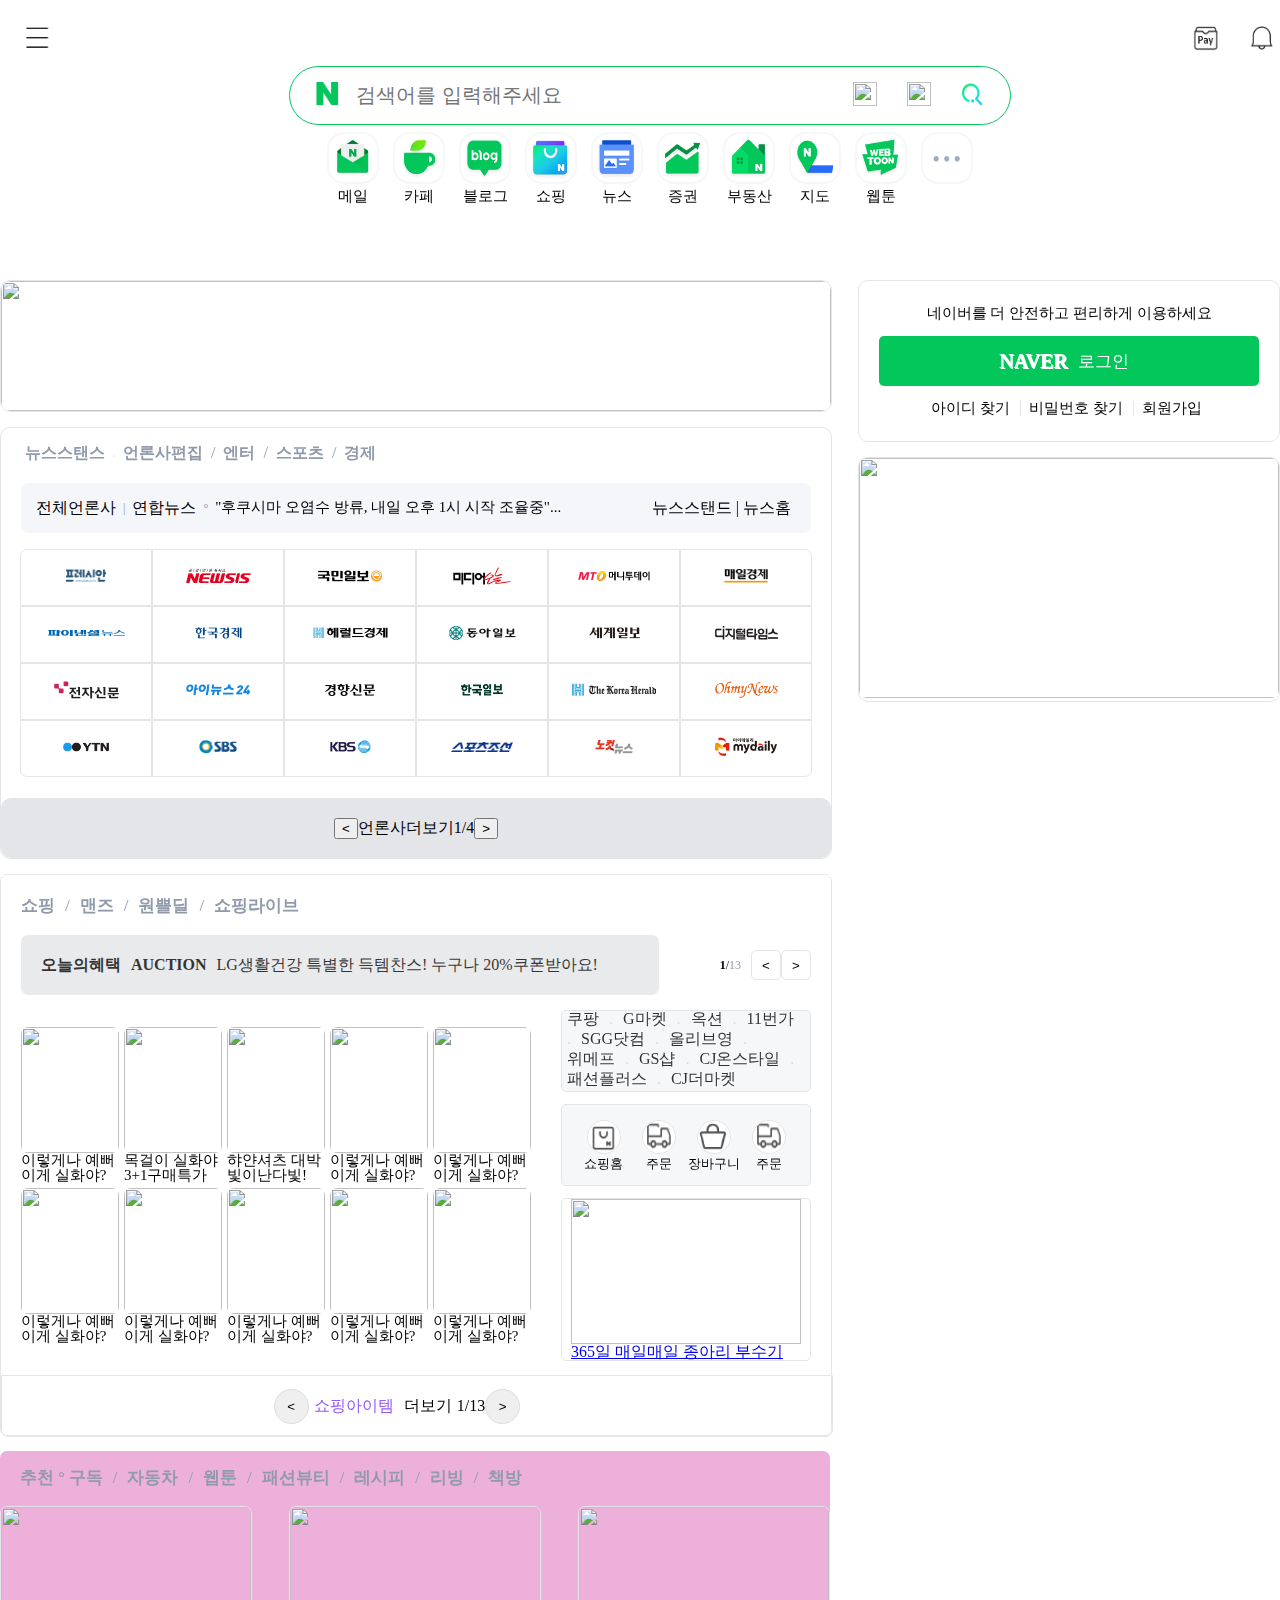
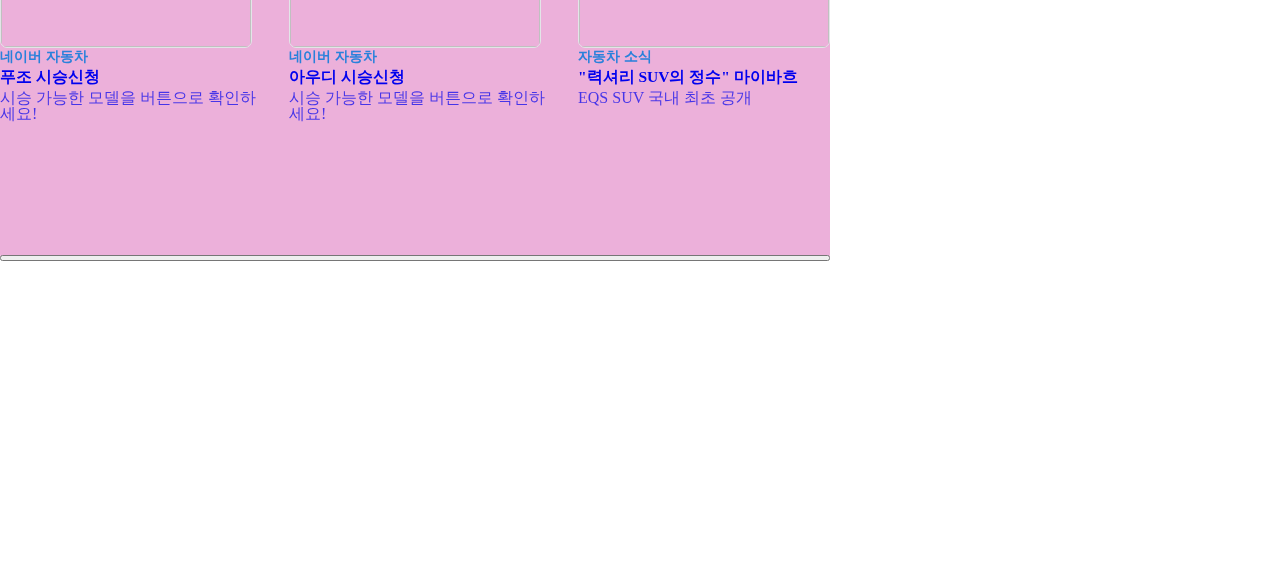
==== commit 0a07bf49: "car_1" ====
--- a/homePage/index.html
+++ b/homePage/index.html
@@ -43,7 +43,6 @@
     <!-- content입니다 sector -->
     <div class="content_box">  <!-- 부모 -->        
         <div class="content_box_leftside">
-            <div class="Test">
             <div class="ad_content">
                 <a id="ad_content" href="https://fifaonline4.nexon.com/main/index">
                     <img src="https://ssl.pstatic.net/melona/libs/1460/1460489/ebf3cb1854bfa4336110_20230811155852897.jpg"/>
@@ -439,7 +438,93 @@
                     </div>
                 </div>
             </div>
-            <div class="etc_content"></div>
+            <div class="etc_content">
+                <div class="etc_content_nav">
+                    <div class="etc_content_nav_wrap">
+                        <a href="">추천  °  구독</a>
+                        <span>/</span>
+                        <a href="">자동차</a>
+                        <span>/</span>
+                        <a href="">웹툰</a>
+                        <span>/</span>
+                        <a href="">패션뷰티</a>
+                        <span>/</span>
+                        <a href="">레시피</a>
+                        <span>/</span>
+                        <a href="">리빙</a>
+                        <span>/</span>
+                        <a href="">책방</a>
+                    </div>
+                </div>
+                <div class="etc_content_card">
+                    <div class="etc_content_card_1">
+                        <a href="https://form.office.naver.com/form/responseView.cmd?formkey=NWQ5ZDI3OWQtZmEyMy00M2VlLThiOTktMzM2ZDcyZjNhNzUw&sourceId=urlshare">
+                            <img src="https://s.pstatic.net/static/www/mobile/edit/20230822_1095/upload_1692660302974Q7wCo.jpg">
+                            <div class ="card_cars_title">네이버 자동차</div>
+                            <div>푸조 시승신청</div>
+                            <div>시승 가능한 모델을 버튼으로 확인하세요!</div>
+                        </a>
+                    </div>
+                    <div class="etc_content_card_2">
+                        <a href="https://form.office.naver.com/form/responseView.cmd?formkey=NWViOTNjYjUtOGM3Zi00Mzg3LWI2MzgtNWE5YjA2ODlkMTNl&sourceId=urlshare">
+                            <img src="https://s.pstatic.net/static/www/mobile/edit/20230822_1095/upload_1692660310143qi2o8.jpg">
+                            <div class ="card_cars_title">네이버 자동차</div>
+                            <div>아우디 시승신청</div>
+                            <div>시승 가능한 모델을 버튼으로 확인하세요!</div>
+                        </a>
+                    </div>
+                    <div class="etc_content_card_3">
+                        <a href="https://m.post.naver.com/viewer/postView.naver?volumeNo=36459647&memberNo=32165513">
+                            <img src="https://s.pstatic.net/static/www/mobile/edit/20230825_1095/upload_1692924052824Jr6OH.jpg">
+                            <div class ="card_cars_title">자동차 소식</div>
+                            <div>"력셔리 SUV의 정수" 마이바흐</div>
+                            <div>EQS SUV 국내 최초 공개</div>
+                        </a>
+                    </div>
+                </div>
+                <div class="etc_content_mini_card">
+                    <div>
+                        <img src=""/>
+                        <a href=""></a>
+                        <span></span>
+                    </div>
+                    <div>
+                        <img src=""/>
+                        <a href=""></a>
+                        <span></span>
+                    </div>
+                    <div>
+                        <img src=""/>
+                        <a href=""></a>
+                        <span></span>
+                    </div>
+                    <div>
+                        <img src=""/>
+                        <a href=""></a>
+                        <span></span>
+                    </div>
+                    <div>
+                        <img src=""/>
+                        <a href=""></a>
+                        <span></span>
+                    </div>
+                    <div>
+                        <img src=""/>
+                        <a href=""></a>
+                        <span></span>
+                    </div>
+                    <div>
+                        <img src=""/>
+                        <a href=""></a>
+                        <span></span>
+                    </div>
+                    <div>
+                        <img src=""/>
+                        <a href=""></a>
+                        <span></span>
+                    </div>
+                    <button></button>
+                </div>
             </div>
         </div>
         <div class="content_box_rightside">
@@ -464,6 +549,7 @@
                 <!-- https://ssl.pstatic.net/melona/libs/1456/1456269/cf48f96a131e9497902b_20230718100502473.jpg -->
         </div>
     </div>
+
     <div class="footer">
 
     </div>
--- a/homePage/index.css
+++ b/homePage/index.css
@@ -27,6 +27,7 @@
     display: flex;
     justify-content: space-between;
 }
+
 .header_nav>span ,.hearer_nav_right_set>span{
     display: flex;
     width:46px;
@@ -125,7 +126,7 @@
 
 .content_box{
     width :1280px;
-    height: auto;
+    /* height: auto; */
     /* 여기뭐지? */
     /* background-color: var(--color_test);  */
     margin: 0 auto;
@@ -135,6 +136,7 @@
 .content_box_leftside{
     display: flex;
     flex-direction: column;
+
     /* background-color: var(--color_test); */
 }
 .ad_content{
@@ -291,6 +293,7 @@
 .small_ad{
     border: 1px solid var(--color_border);
     border-radius: 10px;
+
 }
 
 
@@ -713,6 +716,7 @@
     flex-direction: column;
     text-decoration: none;
     font-size: 15px;
+    font-weight: 400;
     color:black;
 }
 .shopping_contents_wrap_1>div>a:visited{
@@ -808,10 +812,104 @@
 }
 
 
+.etc_content{
+    width: 830px;
+    background-color: var(--color_test);
+    margin-top: 15px;
+    border-radius: 7px;
+}
+.etc_content_mini_card{
+    display: flex;
+    flex-direction: column;
+
+}
+.content_box_rightside{
+    display: flex;
+    flex-direction: column;
+
+}
+
+
+.etc_content_nav{
+    height: 55px;
+    width: inherit;
+    display: flex;
+    justify-content: center;
+}
+
+.etc_content_nav_wrap>a{
+    font-size: 16.5px;
+    font-weight: 600;
+    text-decoration: none;
+}
+
+.etc_content_nav_wrap>a:visited{
+    color: var(--color_text);
+}
+
+
+
+.etc_content_nav_wrap>span{
+    font-size: 16.5px;
+    font-weight: 500;
+    color: var(--color_text);
+
+}
+
+.etc_content_nav_wrap{
+    width: 790px;
+    display: flex;
+    gap: 10px;
+    align-items: center;
+}
+
+.etc_content_card>div>a>img{
+    width: 250px;
+    height: 140px;
+    border: 1px solid var(--color_border);
+    border-radius: 7px;
+}
+
+
+.etc_content_card{
+    display: flex;
+    justify-content: center;
+    gap : 20px;
+}
+.etc_content_card>div>a>div{
+    margin-bottom: 5px;
+}
+.etc_content_card>div>a{
+    text-decoration: none;
+}
+.etc_content_card>div>a:visited{
+    color: black;
+}
+.card_cars_title{
+    color :#2981db;
+    font-weight: 600;
+    font-size: 14px;
+}
+.etc_content_card>div>a>div:nth-of-type(2):hover{
+    text-decoration: underline;
+}
+.etc_content_card>div>a>div:nth-of-type(2){
+    font-weight: 600;
+    font-size: 15.5px;
+}
+.etc_content_card>div>a>div:nth-of-type(3){
+    font-weight: 500;
+    opacity: 0.7;
+
+}
+/* .etc_content_card{
+  
+
+} */
+
 /* footer부분*/
 .footer{
     height:300px;
-
 }
 /* 아이폰 12pro */
 /* @media (max-width : 843px){
@@ -844,5 +942,4 @@
     max-width: 5%;
    }
 
-    } */
-
+    } */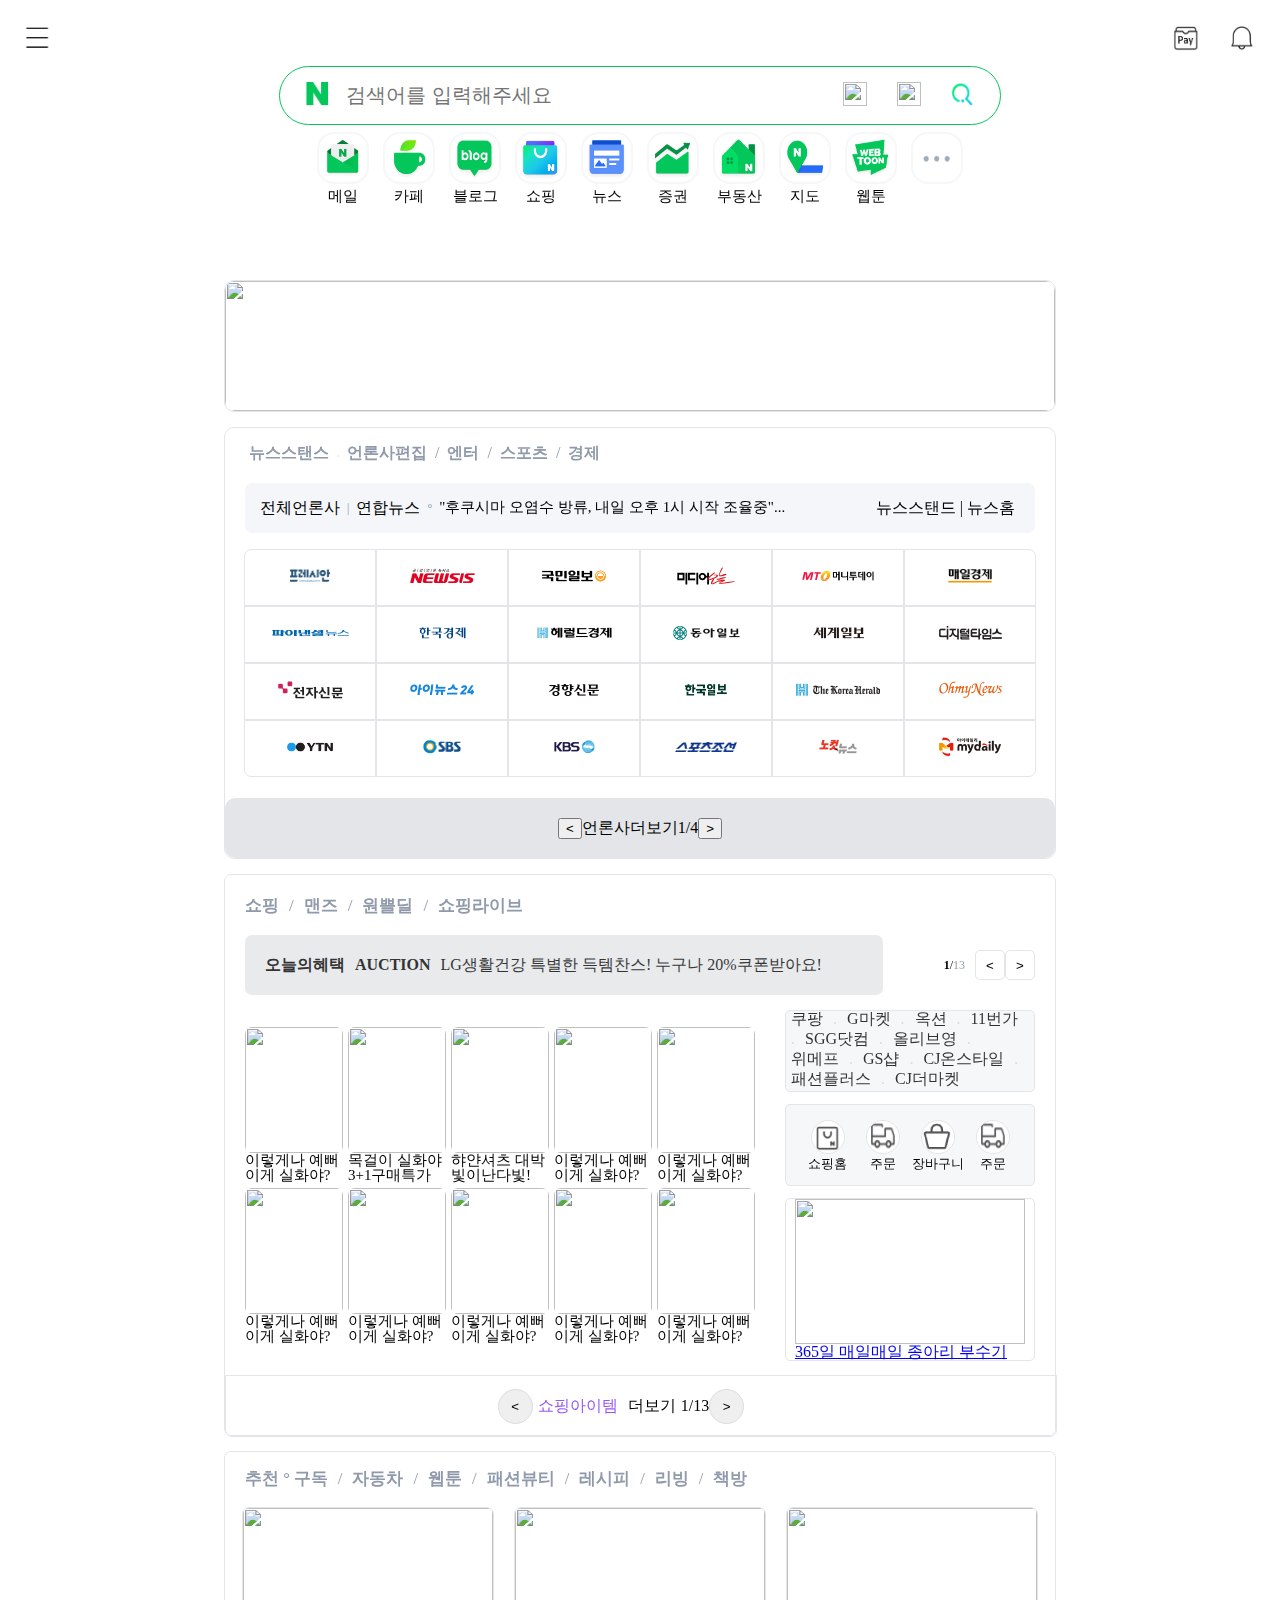
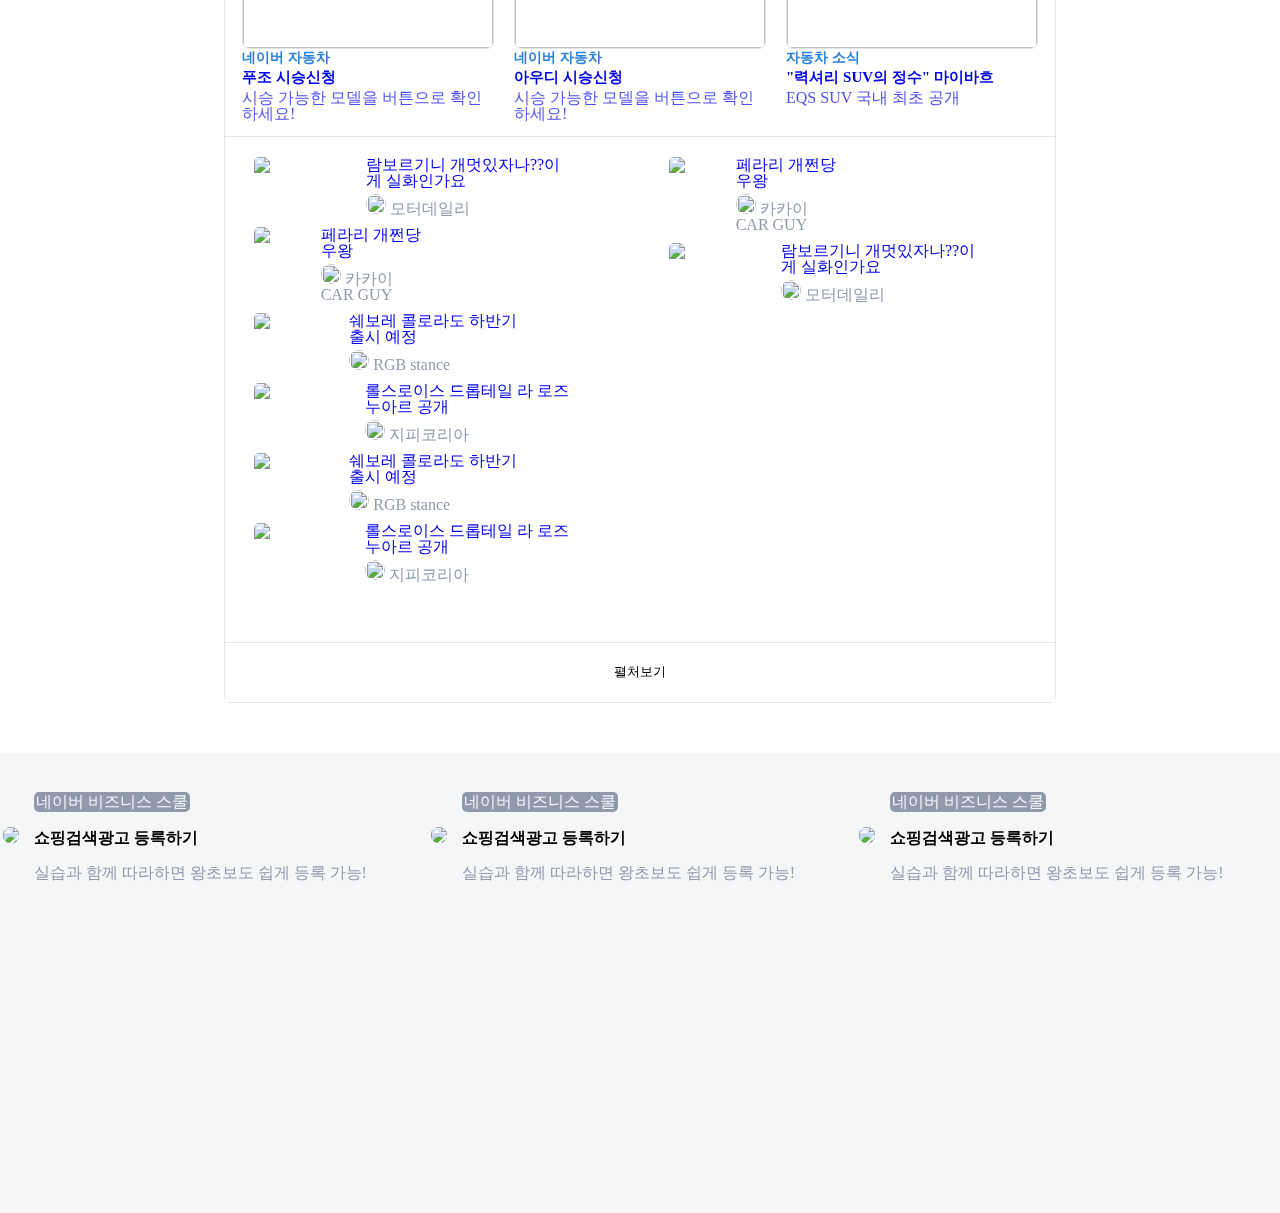
==== commit b3c6989d: "footer_1" ====
--- a/homePage/index.html
+++ b/homePage/index.html
@@ -8,39 +8,42 @@
 </head>
 <body>
     <!-- header입니다 -->
+   
     <div class="header">
         <div class="header_nav">
             <span class="Test"><img src="../picture/header/header_nav_bar_icon.png"></span>
                 <div class="header_nav_blank"></div>
                 <span><img src="../picture/header/header_pay_icon.png"></span>
                 <span><img src="../picture/header/header_nav_bell_icon.png"></span>
+        </div>
+        
+            <div class="header_search">
+                <div class="header_search_line">
+                    <span><img src="../picture/header/header_NaverLogo_icon.png"></span>
+                    <input type="text" placeholder="검색어를 입력해주세요" id="search_content">
+                    <span><img src=""></span>
+                    <span><img src=""></span>
+                    <span><img src="../picture/header/header_search_icon.png"></span>
+                </div>
+            </div>
+            <div class="header_icon">
+                    <div class="blank"></div>
+                    <div><img src="../picture/header/header_mail_icon.png">메일</div>
+                    <div><img src="../picture/header/header_cafe_icon.png">카페</div>
+                    <div><img src="../picture/header/header_blog_icon.png">블로그</div>
+                    <div><img src="../picture/header/header_shopping_icon.png">쇼핑</div>
+                    <div><img src="../picture/header/header_news_icon.png">뉴스</div>
+                    <div><img src="../picture/header/header_money_icon.png">증권</div>
+                    <div><img src="../picture/header/header_housecash_icon.png">부동산</div>
+                    <div><img src="../picture/header/header_map_icon.png">지도</div>
+                    <div><img src="../picture/header/header_webtoon_icon.png">웹툰</div>
+                    <div class="header_icon_plus"><img src="../picture/header/header_dottes_icon.png"></div>
+                    <div class="blank"></div>   
+            </div>
        
-        </div>
-        <div class="header_search">
-            <div class="header_search_line">
-                <span><img src="../picture/header/header_NaverLogo_icon.png"></span>
-                <input type="text" placeholder="검색어를 입력해주세요" id="search_content">
-                <span><img src=""></span>
-                <span><img src=""></span>
-                <span><img src="../picture/header/header_search_icon.png"></span>
-        </div>
-        </div>
-        <div class="header_icon">
-                <div class="blank"></div>
-                <div><img src="../picture/header/header_mail_icon.png">메일</div>
-                <div><img src="../picture/header/header_cafe_icon.png">카페</div>
-                <div><img src="../picture/header/header_blog_icon.png">블로그</div>
-                <div><img src="../picture/header/header_shopping_icon.png">쇼핑</div>
-                <div><img src="../picture/header/header_news_icon.png">뉴스</div>
-                <div><img src="../picture/header/header_money_icon.png">증권</div>
-                <div><img src="../picture/header/header_housecash_icon.png">부동산</div>
-                <div><img src="../picture/header/header_map_icon.png">지도</div>
-                <div><img src="../picture/header/header_webtoon_icon.png">웹툰</div>
-                <div class="header_icon_plus"><img src="../picture/header/header_dottes_icon.png"></div>
-                <div class="blank"></div>   
-        </div>
     </div>
     <!-- content입니다 sector -->
+   <div class="content_box_wrap">
     <div class="content_box">  <!-- 부모 -->        
         <div class="content_box_leftside">
             <div class="ad_content">
@@ -483,48 +486,105 @@
                     </div>
                 </div>
                 <div class="etc_content_mini_card">
-                    <div>
-                        <img src=""/>
-                        <a href=""></a>
-                        <span></span>
-                    </div>
-                    <div>
-                        <img src=""/>
-                        <a href=""></a>
-                        <span></span>
-                    </div>
-                    <div>
-                        <img src=""/>
-                        <a href=""></a>
-                        <span></span>
-                    </div>
-                    <div>
-                        <img src=""/>
-                        <a href=""></a>
-                        <span></span>
-                    </div>
-                    <div>
-                        <img src=""/>
-                        <a href=""></a>
-                        <span></span>
-                    </div>
-                    <div>
-                        <img src=""/>
-                        <a href=""></a>
-                        <span></span>
-                    </div>
-                    <div>
-                        <img src=""/>
-                        <a href=""></a>
-                        <span></span>
-                    </div>
-                    <div>
-                        <img src=""/>
-                        <a href=""></a>
-                        <span></span>
-                    </div>
-                    <button></button>
-                </div>
+                    <div class="etc_content_mini_card_1">
+                        <a class="etc_content_mini_card_link" href="https://post.naver.com/viewer/postView.naver?volumeNo=36436585&memberNo=45854895">
+                            <img src="https://s.pstatic.net/dthumb.phinf/?src=%22https%3A%2F%2Fs.pstatic.net%2Fstatic%2Fwww%2Fmobile%2Fedit%2F20230822_1095%2Fupload_1692661511658oXGuZ.jpg%22&type=ff364_236&service=navermain"/>
+                            <div class="etc_content_mini_card_brand">
+                                <div>람보르기니 개멋있자나??이게 실화인가요</div>
+                                <div>
+                                    <img src="https://s.pstatic.net/post.phinf/MjAxOTA0MjNfMjUy/MDAxNTU2MDEwMzIwMzQz.mavomqzb-yDAqnrnO0MvD1Jv1NaYFvyahEpuZwcnRukg.dJLADl34sPbRQUt2P_eM7KgRtrr7czK0dQuv83KOq_8g.JPEG/post_1775232620233895817.jpg?type=f120_120">
+                                    <span>모터데일리</span>
+                                </div>
+                            </div>
+                        </a>
+                    </div>
+                    <div class="etc_content_mini_card_2">
+                        <a class="etc_content_mini_card_link" href="https://post.naver.com/viewer/postView.naver?volumeNo=36443096&memberNo=31245283">
+                            <img src="https://s.pstatic.net/dthumb.phinf/?src=%22https%3A%2F%2Fs.pstatic.net%2Fstatic%2Fwww%2Fmobile%2Fedit%2F20230822_1095%2Fupload_1692687811982BzRlm.jpg%22&type=ff364_236&service=navermain"/>
+                            <div class="etc_content_mini_card_brand">
+                                <div>페라리 개쩐당 우왕</div>
+                                <div>
+                                    <img src="https://s.pstatic.net/post.phinf/MjAxNzEwMDlfMjY4/MDAxNTA3NTI2Mzk5NTQ1.M4skE-icyZfVyUG828IrHJmdqsFfcKVua1olO1ugFoAg.qBDVC1Hpr83kwDNHi5MnbPlouSGve01Gb6xF849uvi4g.JPEG/post_9097335889324620388.jpg?type=f120_120">
+                                    <span>카카이 CAR GUY</span>
+                                </div>
+                            </div>
+                        </a>
+                    </div>
+                    <div class="etc_content_mini_card_3">
+                        <a class="etc_content_mini_card_link" href="https://post.naver.com/viewer/postView.naver?volumeNo=36440153&memberNo=42285712">
+                            <img src="https://s.pstatic.net/dthumb.phinf/?src=%22https%3A%2F%2Fs.pstatic.net%2Fstatic%2Fwww%2Fmobile%2Fedit%2F20230822_1095%2Fupload_1692661803228Tkhjv.jpg%22&type=ff364_236&service=navermain"/>
+                            <div class="etc_content_mini_card_brand">
+                                <div>쉐보레 콜로라도 하반기 출시 예정</div>
+                                <div>
+                                    <img src="https://s.pstatic.net/post.phinf/MjAxODA1MjVfMTQg/MDAxNTI3MjQyNTI3NDIz.gs7SHmbkgvfYXGNODUmk9RojSlTelXHeBntypr60hEUg.bFk5Ir9MMKAyQzPPKrvKxC2Aj556jahdkBwqbNfCKTEg.PNG/post_6442055677576607353.png?type=f120_120">
+                                    <span>RGB stance</span>
+                                </div>
+                            </div>
+                        </a>
+                    </div>
+                    <div class="etc_content_mini_card_4">
+                        <a class="etc_content_mini_card_link" href="https://post.naver.com/viewer/postView.naver?volumeNo=36440668&memberNo=32025603">
+                            <img src="https://s.pstatic.net/dthumb.phinf/?src=%22https%3A%2F%2Fs.pstatic.net%2Fstatic%2Fwww%2Fmobile%2Fedit%2F20230822_1095%2Fupload_1692661824368yfAx0.jpg%22&type=ff364_236&service=navermain"/>
+                            <div class="etc_content_mini_card_brand">
+                                <div>롤스로이스 드롭테일 라 로즈 누아르 공개</div>
+                                <div>
+                                    <img src="https://s.pstatic.net/post.phinf/MjAxNzAzMjhfMTQ4/MDAxNDkwNjg1NDAzOTQ5.kBOzf-w2KlO6oD4SeQAJDairgM-Y2oxwMOrU5u4CyTsg.Y5RZOwwOfMd7ke3VEDFyEfIaJG8pRuHMFaP4LfoLq0cg.PNG/post_6148163630098799299.png?type=f120_120">
+                                    <span>지피코리아</span>
+                                </div>
+                            </div>
+                        </a>
+                    </div>
+                    <div class="etc_content_mini_card_5">
+                        <a class="etc_content_mini_card_link" href="https://post.naver.com/viewer/postView.naver?volumeNo=36440153&memberNo=42285712">
+                            <img src="https://s.pstatic.net/dthumb.phinf/?src=%22https%3A%2F%2Fs.pstatic.net%2Fstatic%2Fwww%2Fmobile%2Fedit%2F20230822_1095%2Fupload_1692661803228Tkhjv.jpg%22&type=ff364_236&service=navermain"/>
+                            <div class="etc_content_mini_card_brand">
+                                <div>쉐보레 콜로라도 하반기 출시 예정</div>
+                                <div>
+                                    <img src="https://s.pstatic.net/post.phinf/MjAxODA1MjVfMTQg/MDAxNTI3MjQyNTI3NDIz.gs7SHmbkgvfYXGNODUmk9RojSlTelXHeBntypr60hEUg.bFk5Ir9MMKAyQzPPKrvKxC2Aj556jahdkBwqbNfCKTEg.PNG/post_6442055677576607353.png?type=f120_120">
+                                    <span>RGB stance</span>
+                                </div>
+                            </div>
+                        </a>
+                    </div>
+                    <div class="etc_content_mini_card_6">
+                        <a class="etc_content_mini_card_link" href="https://post.naver.com/viewer/postView.naver?volumeNo=36440668&memberNo=32025603">
+                            <img src="https://s.pstatic.net/dthumb.phinf/?src=%22https%3A%2F%2Fs.pstatic.net%2Fstatic%2Fwww%2Fmobile%2Fedit%2F20230822_1095%2Fupload_1692661824368yfAx0.jpg%22&type=ff364_236&service=navermain"/>
+                            <div class="etc_content_mini_card_brand">
+                                <div>롤스로이스 드롭테일 라 로즈 누아르 공개</div>
+                                <div>
+                                    <img src="https://s.pstatic.net/post.phinf/MjAxNzAzMjhfMTQ4/MDAxNDkwNjg1NDAzOTQ5.kBOzf-w2KlO6oD4SeQAJDairgM-Y2oxwMOrU5u4CyTsg.Y5RZOwwOfMd7ke3VEDFyEfIaJG8pRuHMFaP4LfoLq0cg.PNG/post_6148163630098799299.png?type=f120_120">
+                                    <span>지피코리아</span>
+                                </div>
+                            </div>
+                        </a>
+                    </div>
+                    <div class="etc_content_mini_card_7">
+                        <a class="etc_content_mini_card_link" href="https://post.naver.com/viewer/postView.naver?volumeNo=36443096&memberNo=31245283">
+                            <img src="https://s.pstatic.net/dthumb.phinf/?src=%22https%3A%2F%2Fs.pstatic.net%2Fstatic%2Fwww%2Fmobile%2Fedit%2F20230822_1095%2Fupload_1692687811982BzRlm.jpg%22&type=ff364_236&service=navermain"/>
+                            <div class="etc_content_mini_card_brand">
+                                <div>페라리 개쩐당 우왕</div>
+                                <div>
+                                    <img src="https://s.pstatic.net/post.phinf/MjAxNzEwMDlfMjY4/MDAxNTA3NTI2Mzk5NTQ1.M4skE-icyZfVyUG828IrHJmdqsFfcKVua1olO1ugFoAg.qBDVC1Hpr83kwDNHi5MnbPlouSGve01Gb6xF849uvi4g.JPEG/post_9097335889324620388.jpg?type=f120_120">
+                                    <span>카카이 CAR GUY</span>
+                                </div>
+                            </div>
+                        </a>
+                    </div>
+                    <div class="etc_content_mini_card_8">
+                        <a class="etc_content_mini_card_link" href="https://post.naver.com/viewer/postView.naver?volumeNo=36436585&memberNo=45854895">
+                            <img src="https://s.pstatic.net/dthumb.phinf/?src=%22https%3A%2F%2Fs.pstatic.net%2Fstatic%2Fwww%2Fmobile%2Fedit%2F20230822_1095%2Fupload_1692661511658oXGuZ.jpg%22&type=ff364_236&service=navermain"/>
+                            <div class="etc_content_mini_card_brand">
+                                <div>람보르기니 개멋있자나??이게 실화인가요</div>
+                                <div>
+                                    <img src="https://s.pstatic.net/post.phinf/MjAxOTA0MjNfMjUy/MDAxNTU2MDEwMzIwMzQz.mavomqzb-yDAqnrnO0MvD1Jv1NaYFvyahEpuZwcnRukg.dJLADl34sPbRQUt2P_eM7KgRtrr7czK0dQuv83KOq_8g.JPEG/post_1775232620233895817.jpg?type=f120_120">
+                                    <span>모터데일리</span>
+                                </div>
+                            </div>
+                        </a>
+                    </div>
+                </div>
+
+            <button>펼처보기</button>
             </div>
         </div>
         <div class="content_box_rightside">
@@ -549,10 +609,57 @@
                 <!-- https://ssl.pstatic.net/melona/libs/1456/1456269/cf48f96a131e9497902b_20230718100502473.jpg -->
         </div>
     </div>
+    </div>     <!--  얘를 지우면 됨-->
 
     <div class="footer">
-
+        <div class="footer_content">
+            <div class="footer_nav_wrap">
+                <div class="footer_nav">
+                    <div class="footer_nav_box">
+                            <a href="https://bizschool.naver.com/online/course/64969">
+                                <img src="https://ssl.pstatic.net/melona/libs/1462/1462531/7a23bcf49c93ba3e9d80_20230814104823018.png">
+                            </a>
+                            <div>
+                                <span>네이버 비즈니스 스쿨</span>
+                                <a>쇼핑검색광고 등록하기</a>
+                                <span>실습과 함께 따라하면 왕초보도 쉽게 등록 가능!</span>
+                            </div>
+                    </div>
+                <div class="footer_nav_box">
+                        <a href="https://bizschool.naver.com/online/course/64969">
+                            <img src="https://ssl.pstatic.net/melona/libs/1462/1462531/7a23bcf49c93ba3e9d80_20230814104823018.png">
+                        </a>
+                        <div>
+                            <span>네이버 비즈니스 스쿨</span>
+                            <a>쇼핑검색광고 등록하기</a>
+                            <span>실습과 함께 따라하면 왕초보도 쉽게 등록 가능!</span>
+                        </div>
+                </div>
+                <div class="footer_nav_box">
+                        <a href="https://bizschool.naver.com/online/course/64969">
+                            <img src="https://ssl.pstatic.net/melona/libs/1462/1462531/7a23bcf49c93ba3e9d80_20230814104823018.png">
+                        </a>
+                        <div>
+                            <span>네이버 비즈니스 스쿨</span>
+                            <a>쇼핑검색광고 등록하기</a>
+                            <span>실습과 함께 따라하면 왕초보도 쉽게 등록 가능!</span>
+                        </div>
+                </div>
+                </div>
+            </div>  
+            <div class="footer_notice">
+
+            </div>  
+            <div class="footer_collabo">
+
+            </div>  
+            <div class="footer_inform">
+
+            </div>
+        </div>  
     </div>
+ 
+
 </body>
 <script src="./cardNews/cardnews.js"></script>
 
--- a/homePage/index.css
+++ b/homePage/index.css
@@ -12,10 +12,14 @@
     --color_text_click : rgba(8,8,8,.5);
     --color_nav_bg :#f4f6fa;
     --color_text2 : #dadcdf;
-
-    
-}
-
+    --color_footer_bg : #f5f6f7;
+
+    
+}
+body{
+    width: 100%;
+    height: 100%;
+}
 
     
 /* .header_nav{
@@ -118,20 +122,29 @@
 }
 
 .header{
-    width :1280px; 
+    /* width :1280px;  */
+    /* display: flex; */
     height: 260px;
     margin: 0 auto;
     padding: 10px;
 }
+.content_box_wrap{
+    display: flex;
+    justify-content: center;
+    height: auto;
+    width: 100%;
+    padding-bottom: 50px;
+
+}
 
 .content_box{
-    width :1280px;
+   
     /* height: auto; */
     /* 여기뭐지? */
     /* background-color: var(--color_test);  */
-    margin: 0 auto;
-    display: flex;
-    justify-content: space-between;
+    display: flex;
+    gap : 20px
+
 }
 .content_box_leftside{
     display: flex;
@@ -814,9 +827,13 @@
 
 .etc_content{
     width: 830px;
-    background-color: var(--color_test);
+    height: 850px;
+    /* background-color: var(--color_test); */
+    border : solid 1px var(--color_border);
     margin-top: 15px;
     border-radius: 7px;
+    display: flex;
+    flex-direction: column;
 }
 .etc_content_mini_card{
     display: flex;
@@ -861,6 +878,7 @@
     display: flex;
     gap: 10px;
     align-items: center;
+    height: 100%;
 }
 
 .etc_content_card>div>a>img{
@@ -875,6 +893,10 @@
     display: flex;
     justify-content: center;
     gap : 20px;
+    border-bottom: 1px solid var(--color_border);
+    padding-bottom: 10px;
+    padding: 0 20px;
+    height: 27%;
 }
 .etc_content_card>div>a>div{
     margin-bottom: 5px;
@@ -890,56 +912,243 @@
     font-weight: 600;
     font-size: 14px;
 }
+
+
 .etc_content_card>div>a>div:nth-of-type(2):hover{
     text-decoration: underline;
 }
 .etc_content_card>div>a>div:nth-of-type(2){
     font-weight: 600;
-    font-size: 15.5px;
+    font-size: 15px;
 }
 .etc_content_card>div>a>div:nth-of-type(3){
     font-weight: 500;
     opacity: 0.7;
 
 }
-/* .etc_content_card{
-  
-
-} */
+
+
+.etc_content_mini_card{
+    /* background-color: var(--color_text2); */
+    display: flex;
+    flex-wrap: wrap;
+    width: 100%;
+    height: calc(57%);
+    /* 830px */
+    align-items: center;
+    padding-top: 20px;
+    border-bottom: 1px solid var(--color_border);
+
+}
+/* card_n */
+.etc_content_mini_card>div{ 
+    width: calc(43%);
+    display: flex;
+    /* justify-content: center; */
+    margin-bottom: 10px;
+
+    /* 1vh == 85px */
+}
+.etc_content_mini_card>div>a{
+    text-decoration: none;
+}
+.etc_content_mini_card>div>a:visited{
+    color : black;
+   
+}
+/* 45% gap(5%) 50% */
+.etc_content_mini_card_link>img{
+    width: calc(45%);
+    border-radius: 5px;
+}
+/* 여기가 a부분 */
+.etc_content_mini_card_link{
+    display: flex;
+     gap : 10px
+}
+.etc_content_mini_card_brand>div:nth-of-type(2)>span{
+    color: var(--color_text);
+}
+.etc_content_mini_card_brand>div:nth-of-type(2)>img{
+    width:20px;
+    height : 20px;
+    border-radius: 15px;
+}
+.etc_content_mini_card_brand>div:nth-of-type(1){
+    margin-bottom: 5px;
+}
+.etc_content_mini_card_brand{
+    display: flex;
+    flex-direction: column;
+    justify-content: center;
+}
+
+.etc_content>button{
+    width: 100%;
+    height: 7%;
+    background-color: var(--color_w);
+    border: none;
+}
+
+
+
+@media(max-width:1360px){
+    body{
+        /* background-color: black; */
+        
+    }
+   .header{
+    /* background-color: #9858f5; */
+    display: flex;
+    flex-direction: column;
+
+   }
+    .header_nav2{
+        display: flex;
+        flex-direction: column;
+        justify-content: center;
+        /* background-color: #2981db; */
+    }
+
+     .content_box_rightside{
+        display: none;
+    }
+    .content_box_wrap{
+
+    }
+}
+/* 819 */
+@media (max-width:819px) {
+    body{
+        /* width: 639px; */
+        /* background: yellow; */
+    }
+    .header_search_line{
+       width: calc(70%);
+       
+    }
+    .header_search_line> span>img{
+        width: calc(50%);
+        height: calc(50%);
+    }
+    .header_icon{
+        width: inherit;
+    }
+    .header_icon>div{
+        width: calc(70%);
+        font-size: 0.6em;
+        justify-content: center;
+    }
+    .header_icon >div >img{
+        width: calc(50%);
+        height: calc(50%);
+
+        margin-left: 6px;
+    }
+    .shopping_box{
+        display: none;
+    }
+    .etc_content{
+        width: 80vw;
+    }
+    .etc_content_card > div >a> img{
+        width: 20vw;
+        height: 15vw;
+    }
+    .etc_content_nav_wrap > a ,.etc_content_nav_wrap > span{
+        font-size: 0.8em;
+    }
+/* content */
+    .content_box{
+        width: inherit;
+        flex-direction: column-reverse;
+        
+    }
+    .header{
+        height: calc(70%);
+    }
+    .ad_content,.login_box,.small_ad,.news_content{
+        display: none;
+    }
+    
+    .shopping_box{
+        width: calc(70%); 
+        /* width 830 height 530 */
+        margin-left: 100px;
+    }
+
+    .shopping_contents_wrap_2{
+        display: none;
+    }
+
+
+}
+
+@media(max-width:689px){
+    .header_search_line > input{
+        font-size: 0.6em;
+    }
+     
+    .etc_content_nav_wrap{
+        padding-left: 20px;
+    }
+}
+
 
 /* footer부분*/
 .footer{
-    height:300px;
-}
-/* 아이폰 12pro */
-/* @media (max-width : 843px){
-    body{
-        height: 900px;
-        
-    }
-    .news_content{
-        height: 70%;
-        display: flex;
-    }
-    .header{
-        height: 15%;
-        display: flex;
-    }
-    .footer{
-        height: 15%;
-        display: flex;
-    }
-   #ad_content >img{
-    max-width: 100%;
-   }
-    .header_nav{
-        max-height: 70%;
-    }   
-
-
-
-   .header_icon >div>img{
-    max-width: 5%;
-   }
-
-    } */+    height:460px;
+    background-color: var(--color_footer_bg);
+    width: 100%;
+    display: flex;
+    justify-content: center;
+}
+.footer_content{
+    display: flex;
+    flex-direction: column;
+    padding:20px;
+}
+.footer_nav_wrap{
+    width: 1275px;
+    display: flex;
+    height: 30%;
+}
+.footer_nav{
+    width: 100%;
+    display: flex;
+    /* justify-content: center; */
+    gap: 10px;
+}
+.footer_nav_box{
+    width: 100%;
+    display: flex;
+    flex-grow: 1;
+    gap: 15px;
+    align-items: center;
+}
+.footer_nav_box>a>img{
+    width:100%;
+    border-radius: 7px;
+
+}
+.footer_nav_box>div>span:nth-of-type(1){
+    background-color: var(--color_text);
+    border-radius: 5px;
+    color:#f4f6fa;
+    width: fit-content;
+    padding:2px
+}
+
+.footer_nav_box>div>span:nth-of-type(2){
+    color: var(--color_text);
+    font-weight: 400;
+}
+.footer_nav_box>div>a{
+    font-weight: 600;
+}
+.footer_nav_box>div{
+    display: flex;
+    flex-direction: column;
+    justify-content: space-evenly;
+    height: 100%;
+}